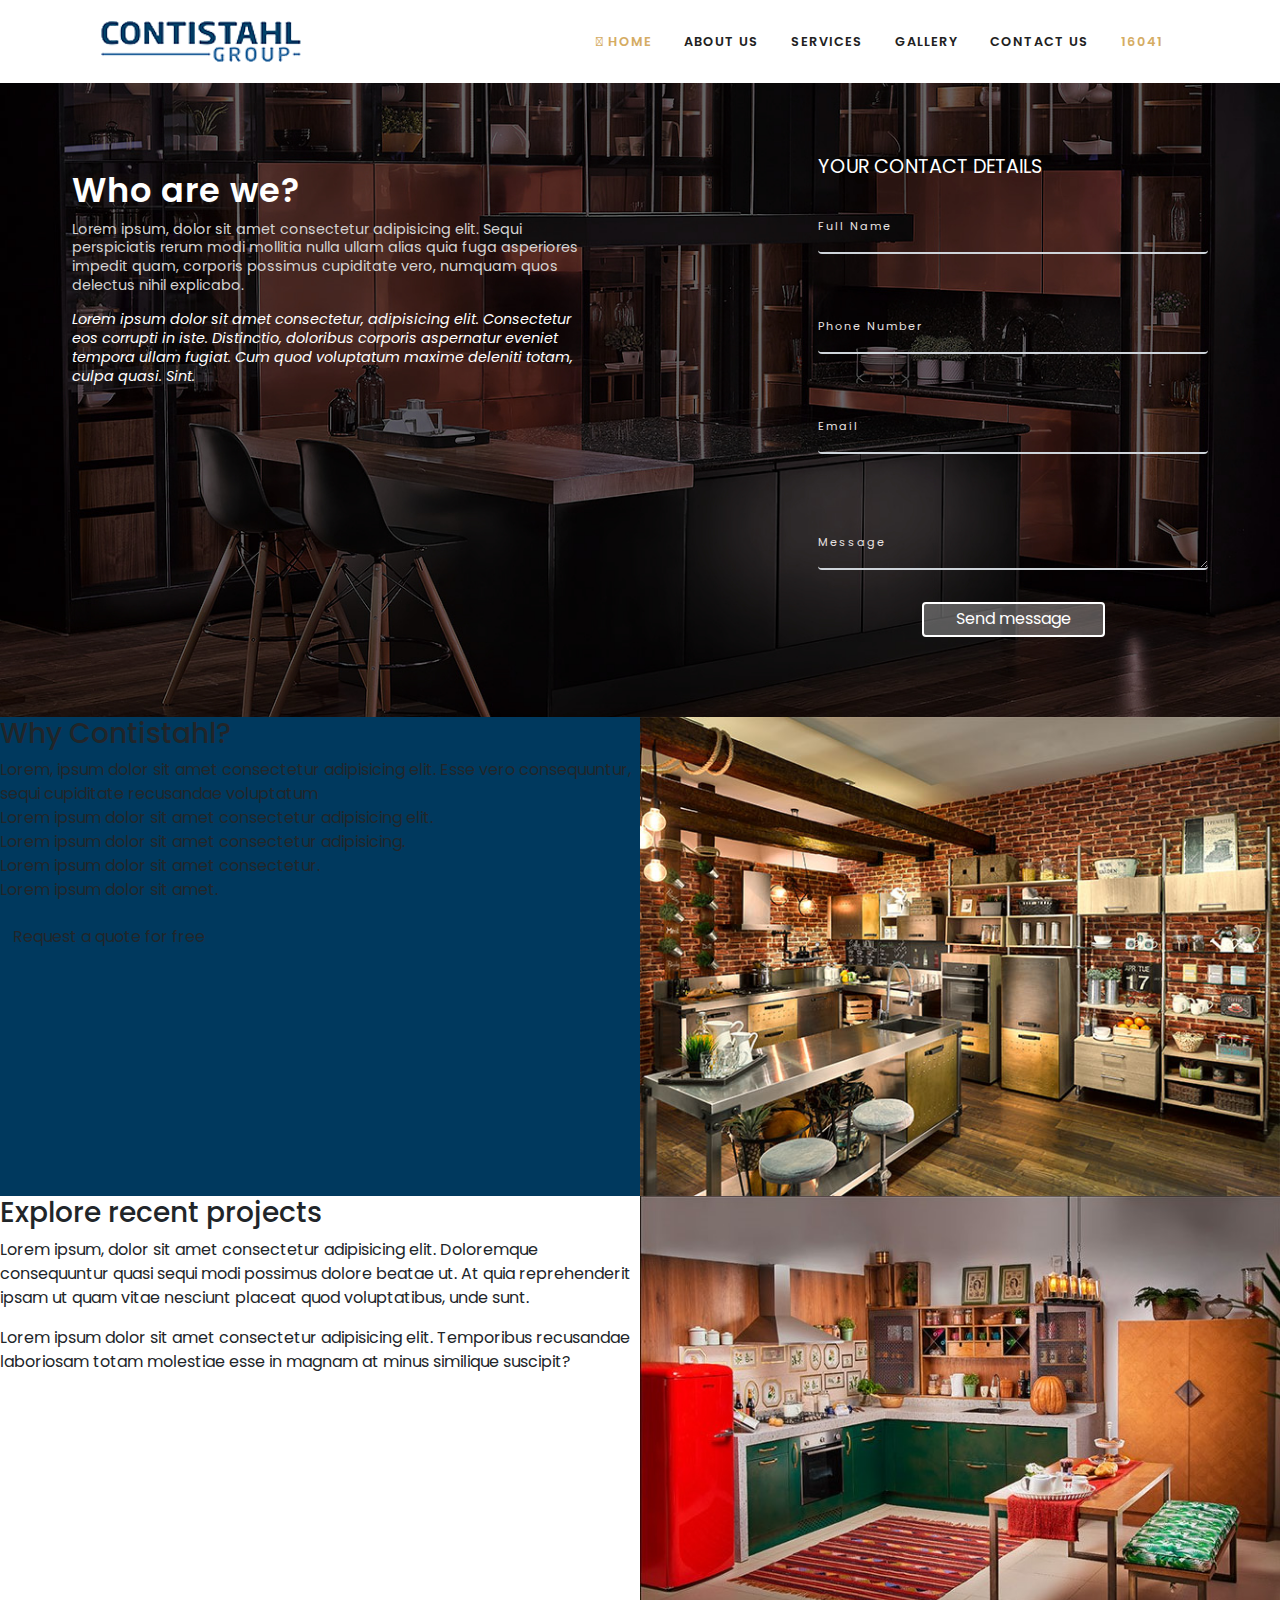
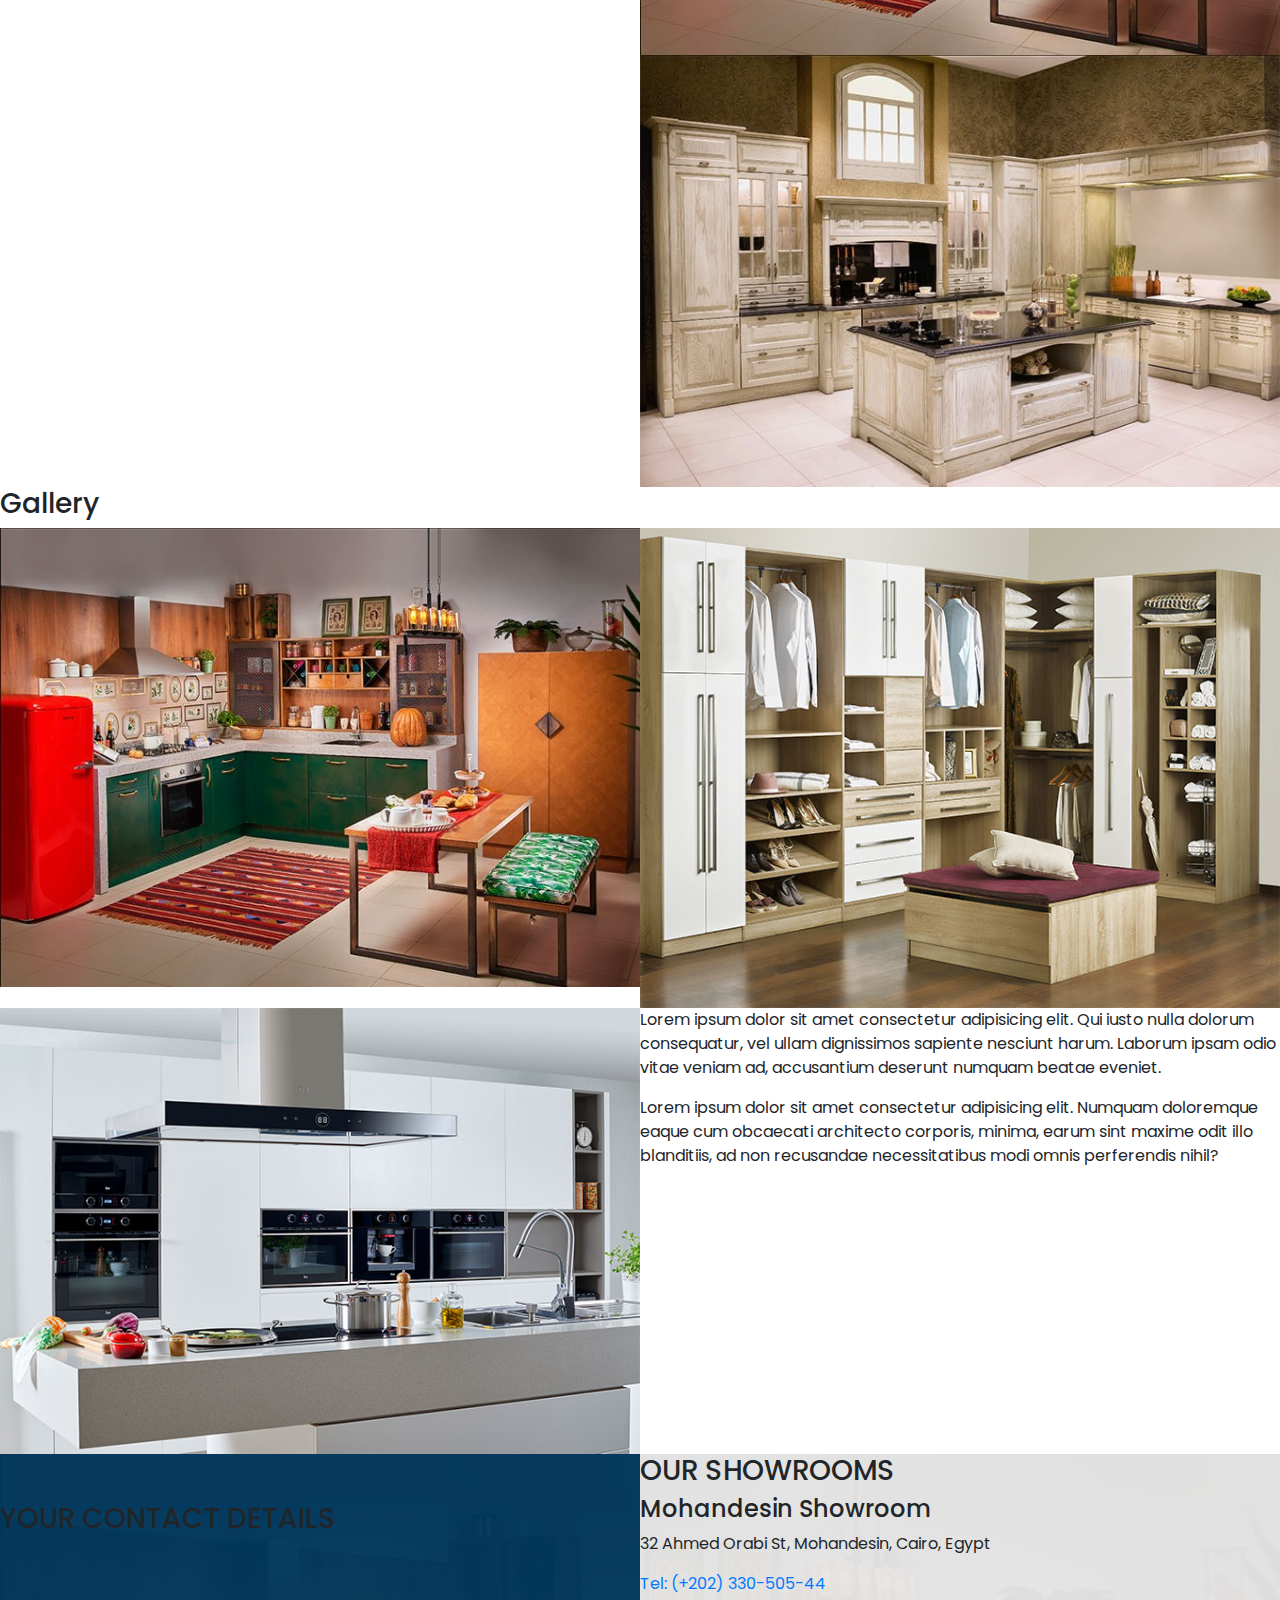
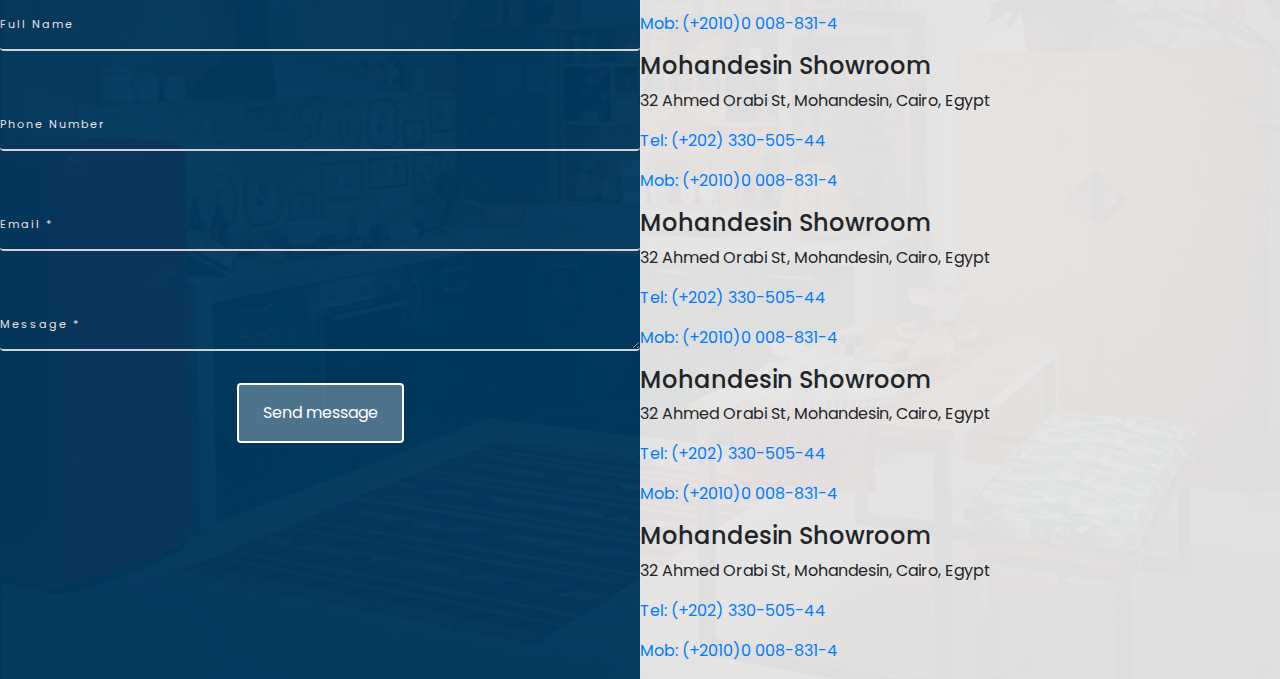
==== index.html @ 67cb8978 "style header" ====
<!DOCTYPE html>
<html lang="en">
<head>
    <meta charset="UTF-8">
    <meta name="viewport" content="width=device-width, initial-scale=1.0">
    <title>ContistahL</title>
    <link rel="stylesheet" href="css/bootstrap.min.css">
    <link rel="preconnect" href="https://fonts.gstatic.com">
<link href="https://fonts.googleapis.com/css2?family=Poppins&display=swap" rel="stylesheet">
<link href="//maxcdn.bootstrapcdn.com/font-awesome/4.7.0/css/font-awesome.min.css" rel="stylesheet">
    <link rel="stylesheet" href="css/style.css">
</head>
<body>
    <!-- NAVBAR -->
    <div class="nav-sec">
        <div class="container">
    <nav class="navbar navbar-expand-lg navbar-light">
        <a class="navbar-brand" href="#"><img class="img-fluid" src="imgs/logo.png" alt=""></a>
        <button class="navbar-toggler" type="button" data-toggle="collapse" data-target="#navbarNav" aria-controls="navbarNav" aria-expanded="false" aria-label="Toggle navigation">
          <span class="navbar-toggler-icon"></span>
        </button>
        <div class="collapse navbar-collapse" id="navbarNav">
          <ul class="navbar-nav ml-auto">
            <li class="nav-item">
              <a class="nav-link home" href="#">HOME</a>
            </li>
            <li class="nav-item">
              <a class="nav-link" href="">ABOUT US</a>
            </li>
            <li class="nav-item">
              <a class="nav-link" href="">SERVICES</a>
            </li>
            <li class="nav-item">
              <a class="nav-link" href="">GALLERY</a>
            </li>
            <li class="nav-item">
                <a class="nav-link" href="">CONTACT US</a>
              </li>            
            <li class="nav-item">
                <a class="nav-link tel"   href="tel:16041">16041</a>
          </ul>
        </div>
      </nav>
      </div>
      </div>
      <!-- header -->
      <section class="header-sec">
        <div class="row no-gutters p-lg-4">
          <div class="col-lg-6 p-5">
            <div class="header-content pt-lg-3">
              <h1>Who are we?</h1>
              <p class="light">
                Lorem ipsum, dolor sit amet consectetur adipisicing elit. Sequi perspiciatis rerum modi mollitia nulla
                ullam alias quia fuga asperiores impedit quam, corporis possimus cupiditate vero, numquam quos delectus
                nihil explicabo.
        
              </p>
              <p class="dark">
                Lorem ipsum dolor sit amet consectetur, adipisicing elit. Consectetur eos corrupti in iste. Distinctio,
                doloribus corporis aspernatur eveniet tempora ullam fugiat. Cum quod voluptatum maxime deleniti totam,
                culpa quasi. Sint.
              </p>
            </div>
          </div>
          <div class="col-lg-6 p-5">
            <form id="contact-form" method="post" action="*.php" role="form" class="pb-lg-2 w-75 ml-auto">
               <div class="title mx-auto">
              <h3>YOUR CONTACT DETAILS</h3>
            </div>  
            <div class="controls">
                <div class="row no-gutters">
                  <div class="col-12">
                    <div class="form-group">
                      <label for="form_name" class="label">Full Name</label>
                      <input id="form_name" type="text" name="name" class="form-control" required="required"
                        data-error="name is required.">
                  
                      <div class="help-block with-errors"></div>
                    </div>
                  </div>
                  <div class="col-12">
                    <div class="form-group">
                      <label for="form_subject">Phone Number</label>
                      <input id="form_subject" type="tel" name="subject" class="form-control">
                      <div class="help-block with-errors"></div>
                    </div>
                  </div>
                  <div class="col-12">
                    <div class="form-group">
                      <label for="form_email">Email</label>
                      <input id="form_email" type="email" name="email" class="form-control" required="required"
                        data-error="Valid email is required.">
                      <div class="help-block with-errors"></div>
                    </div>
                  </div>
                </div>
              </div>
              <div class="clearfix"></div>
              <div class="row no-gutters">
                <div class="col-md-12">
                  <div class="form-group mt-5">
                    <label for="form_message">Message</label>
                    <textarea id="form_message" name="message" class="form-control text-area" row no-gutterss="4"
                      required="required" data-error="send a message."></textarea>
                    <div class="help-block with-errors"></div>
                  </div>
                </div>
                <div class="col-md-12 d-flex justify-content-center">
                  <input type="submit" class="btn btn-send" value="Send message">
                </div>
              </div>
            </form>
          </div>
        </div>
      </section>

      <!--whu-us-->
      <section class="why-us">
        <div class="row no-gutters">
          <div class="col-lg-6 why-col">
            <h3>Why Contistahl?</h3>
            <div class="why-ul">
              <ul>
                <li>Lorem, ipsum dolor sit amet consectetur adipisicing elit. Esse vero consequuntur, sequi cupiditate recusandae voluptatum </li>
                <li>Lorem ipsum dolor sit amet consectetur adipisicing elit.</li>
                <li>Lorem ipsum dolor sit amet consectetur adipisicing.</li>
                <li>Lorem ipsum dolor sit amet consectetur.</li>
                <li>Lorem ipsum dolor sit amet.</li>
              </ul>
            </div>
            <div class="cta-btn">
                <button type="button" class="btn">Request a quote for free</button>
            </div>
          </div>
          <div class="col-lg-6">
            <img class="img-fluid" src="imgs/kitchen.jpg" alt="">
          </div>
        </div>
      </section>

      <!-- Explore -->
      <section class="explore">
        <div class="row no-gutters">
          <div class="col-lg-6">
            <h3>Explore recent projects</h3>
            <div class="exp-content">
              <p class="ex-light">
                Lorem ipsum, dolor sit amet consectetur adipisicing elit. Doloremque consequuntur quasi sequi modi possimus dolore beatae ut. At quia reprehenderit ipsam ut quam vitae nesciunt placeat quod voluptatibus, unde sunt.
              </p>
              <p class="ex-dark">
                Lorem ipsum dolor sit amet consectetur adipisicing elit. Temporibus recusandae laboriosam totam molestiae esse in magnam at minus similique suscipit?
              </p>
            </div>
          </div>
          <div class="col-lg-6">
            <div class="row no-gutters">
              <div class="col-12">
                <img class="img-fluid" src="imgs/Untitled-22.jpg" alt="">
              </div>
              <div class="col-lg-12">
                <img class="img-fluid" src="imgs/classic-kitchen.jpg" alt="" srcset="">
              </div>
            </div>           
          </div>

        </div>
      </section>

      <!-- gallery -->
      <section class="gellery">
        <div class="gal-title">
          <h3>Gallery</h3>
        </div>
        <div class="row no-gutters">
          <div class="col-lg-6 ">
            <img class="img-fluid" src="imgs/Untitled-22.jpg" alt="">
            </div>
            <div class="col-lg-6">
              <img class="img-fluid" src="imgs/Untitled-20.jpg" alt="">
              </div>
              <div class="col-lg-6">
                <img class="img-fluid" src="imgs/gallary.jpg" alt="">
                </div>
                <div class="col-lg-6">
                  <div class="gallery-content">
                    <p class="gal-light">
                      Lorem ipsum dolor sit amet consectetur adipisicing elit. Qui iusto nulla dolorum consequatur, vel ullam dignissimos sapiente nesciunt harum. Laborum ipsam odio vitae veniam ad, accusantium deserunt numquam beatae eveniet.
                    </p>
                    <p class="gal-dark">
                      Lorem ipsum dolor sit amet consectetur adipisicing elit. Numquam doloremque eaque cum obcaecati architecto corporis, minima, earum sint maxime odit illo blanditiis, ad non recusandae necessitatibus modi omnis perferendis nihil?
                    </p>
                  </div>
                  </div>

        </div>

      </section>

      <!-- footer -->
      <section class="footer">
        <div class="row no-gutters">
          <div class="col-lg-6 form-col">
            <div class="title mx-auto my-5">
              <h3>YOUR CONTACT DETAILS</h3>
            </div>
            <form id="contact-form" method="post" action="*.php" role="form" class="pb-lg-2">
              <div class="controls">
                <div class="row no-gutters">
                  <div class="col-lg-12">
                    <div class="form-group">
                      <label for="form_name" class="label">Full Name</label>
                      <input id="form_name" type="text" name="name" class="form-control" required="required"
                        data-error="name is required.">
                      <div class="help-block with-errors"></div>
                    </div>
                  </div>
                  <div class="col-lg-12">
                    <div class="form-group">
                      <label for="form_subject">Phone Number</label>
                      <input id="form_subject" type="text" name="subject" class="form-control">
                      <div class="help-block with-errors"></div>
                    </div>
                  </div>
                  <div class="col-lg-12">
                    <div class="form-group">
                      <label for="form_email">Email *</label>
                      <input id="form_email" type="email" name="email" class="form-control" required="required"
                        data-error="Valid email is required.">
                      <div class="help-block with-errors"></div>
                    </div>
                  </div>
                </div>
              </div>
              <div class="clearfix"></div>
              <div class="row no-gutters">
                <div class="col-md-12">
                  <div class="form-group">
                    <label for="form_message">Message *</label>
                    <textarea id="form_message" name="message" class="form-control text-area" row no-gutterss="4"
                      required="required" data-error="send a message."></textarea>
                    <div class="help-block with-errors"></div>
                  </div>
                </div>
                <div class="col-md-12 d-flex justify-content-center">
                  <input type="submit" class="btn btn-send py-3 px-4" value="Send message">
                </div>
              </div>
            </form>

          </div>
          <div class="col-lg-6 rooms-col">
            <div class="rooms-title">
              <h3>OUR SHOWROOMS</h3>
            </div>
          <div class="showrooms">
          <div class="row no-gutters">
            <div class="col-lg-12 room-details">
              <h4>Mohandesin Showroom</h4>
              <p class="adrress">
                32 Ahmed Orabi St, Mohandesin, Cairo, Egypt
              </p>
              <p><a href="tel:+20233050544">Tel: (+202) 330-505-44</a></p>
              <p><a href="tel:++201000088314">Mob: (+2010)0 008-831-4</a></p>
            </div>
            <div class="col-lg-12 room-details">
              <h4>Mohandesin Showroom</h4>
              <p class="adrress">
                32 Ahmed Orabi St, Mohandesin, Cairo, Egypt
              </p>
              <p><a href="tel:+20233050544">Tel: (+202) 330-505-44</a></p>
              <p><a href="tel:++201000088314">Mob: (+2010)0 008-831-4</a></p>
            </div>
            <div class="col-lg-12 room-details">
              <h4>Mohandesin Showroom</h4>
              <p class="adrress">
                32 Ahmed Orabi St, Mohandesin, Cairo, Egypt
              </p>
              <p><a href="tel:+20233050544">Tel: (+202) 330-505-44</a></p>
              <p><a href="tel:++201000088314">Mob: (+2010)0 008-831-4</a></p>
            </div>
            <div class="col-lg-12 room-details">
              <h4>Mohandesin Showroom</h4>
              <p class="adrress">
                32 Ahmed Orabi St, Mohandesin, Cairo, Egypt
              </p>
              <p><a href="tel:+20233050544">Tel: (+202) 330-505-44</a></p>
              <p><a href="tel:++201000088314">Mob: (+2010)0 008-831-4</a></p>
            </div>
            <div class="col-lg-12 room-details">
              <h4>Mohandesin Showroom</h4>
              <p class="adrress">
                32 Ahmed Orabi St, Mohandesin, Cairo, Egypt
              </p>
              <p><a href="tel:+20233050544">Tel: (+202) 330-505-44</a></p>
              <p><a href="tel:++201000088314">Mob: (+2010)0 008-831-4</a></p>
            </div>
          </div>
        </div>
        </div>
      </section>




    <script src="js/jquery-3.5.1.slim.min.js"></script>
    <script src="js/popper.min.js"></script>
    <script src="js/bootstrap.min.js"></script>
    <script src="js/script.js"></script>
</body>
</html>
---- css/style.css ----
*{
    margin: 0;
    padding: 0;
    font-size: 16px;
    font-family: 'Poppins', sans-serif;

}
/* -----------------------------navbar----------------------- */
.nav-item {
    padding: 1rem 0.5rem;
}
.nav-link{

font-weight: 600;
font-style: normal;
color:rgba(33, 33, 33, 1) !important;
font-size:0.8rem;
letter-spacing:1px;
}
.home , .tel {
    color:#d5ac63 !important;
}
.home::before {
    content:"\f08a";
    margin-right: 5px;
}



/* -----------------------------HEADER----------------------- */
.header-sec {
    color: #fff;
    background-image: url(../imgs/tables-bg2.jpg);
    background-position: center;
    background-size:cover;
    background-repeat: no-repeat;
}
.header-content h1{
    font-size:2.1rem;
    font-weight: 600;
    letter-spacing: 1px;
}
.header-content .light{
    font-size:0.9rem;
    font-weight:400;
    line-height:1.3;
    color: #d4d4d3;

}
.header-content .dark{
    font-size:0.9rem;
    font-weight:400;
    line-height:1.3;
    color: #ffffff;
    font-style: italic;
}
form h3 {
    font-size:1.2rem ;
    font-weight:400 ;
    letter-spacing:0px ;

}
form label {
    letter-spacing: 2px;
    font-size:0.7rem;
    color: #e7e1e1;
    position: absolute;
    bottom: 11px;
    transition: transform .2s ease-in-out;
}
.form-group {
    position: relative;
    margin: 32px 0
}

.form-group input,
.form-group textarea {
    width: 100%;
    height: 36px;
    border-width: 0 0 2px 0;
    font-size: 1.1rem;
    line-height: 26px;
    background-color:rgba(0, 0, 0, 0);
}
.form-group input:focus,
.form-group textarea:focus
 {
    background-color:rgba(0, 0, 0, 0);
}
.form-control:focus{
    border-color: #fff;
}

 .form-group input:focus {
    outline: 0;
    box-shadow: none
}

.form-group textarea {
    overflow: hidden
}

.form-group textarea:focus {
    outline: 0;
    box-shadow: none;
}

.translate {
    transform: translateY(-24px)
}

.btn-send {
    padding: 0.2rem 2rem;
    color: #fff;
    background-color: #ffffff4d;
    font-size: 1rem;
    transition: .5s all;
    border: 2px solid #fff;
}
.btn-send:hover {
    color:#fff;
}











/* -----------------------------whu-us----------------------- */
.why-col{
    background-color:#00395E;
}

/* -----------------------------explore----------------------- */


/* -----------------------------gallery------------------------- */


/* -----------------------------footer----------------------- */
.footer {
    background-image: url(../imgs/explore2.jpg);
    background-position: center;
    background-repeat: no-repeat;
    background-size: cover;
}
.form-col{
    background-color: #00385ef5;
}
.rooms-col {
    background-color:#e6e6e6f5 ;
}
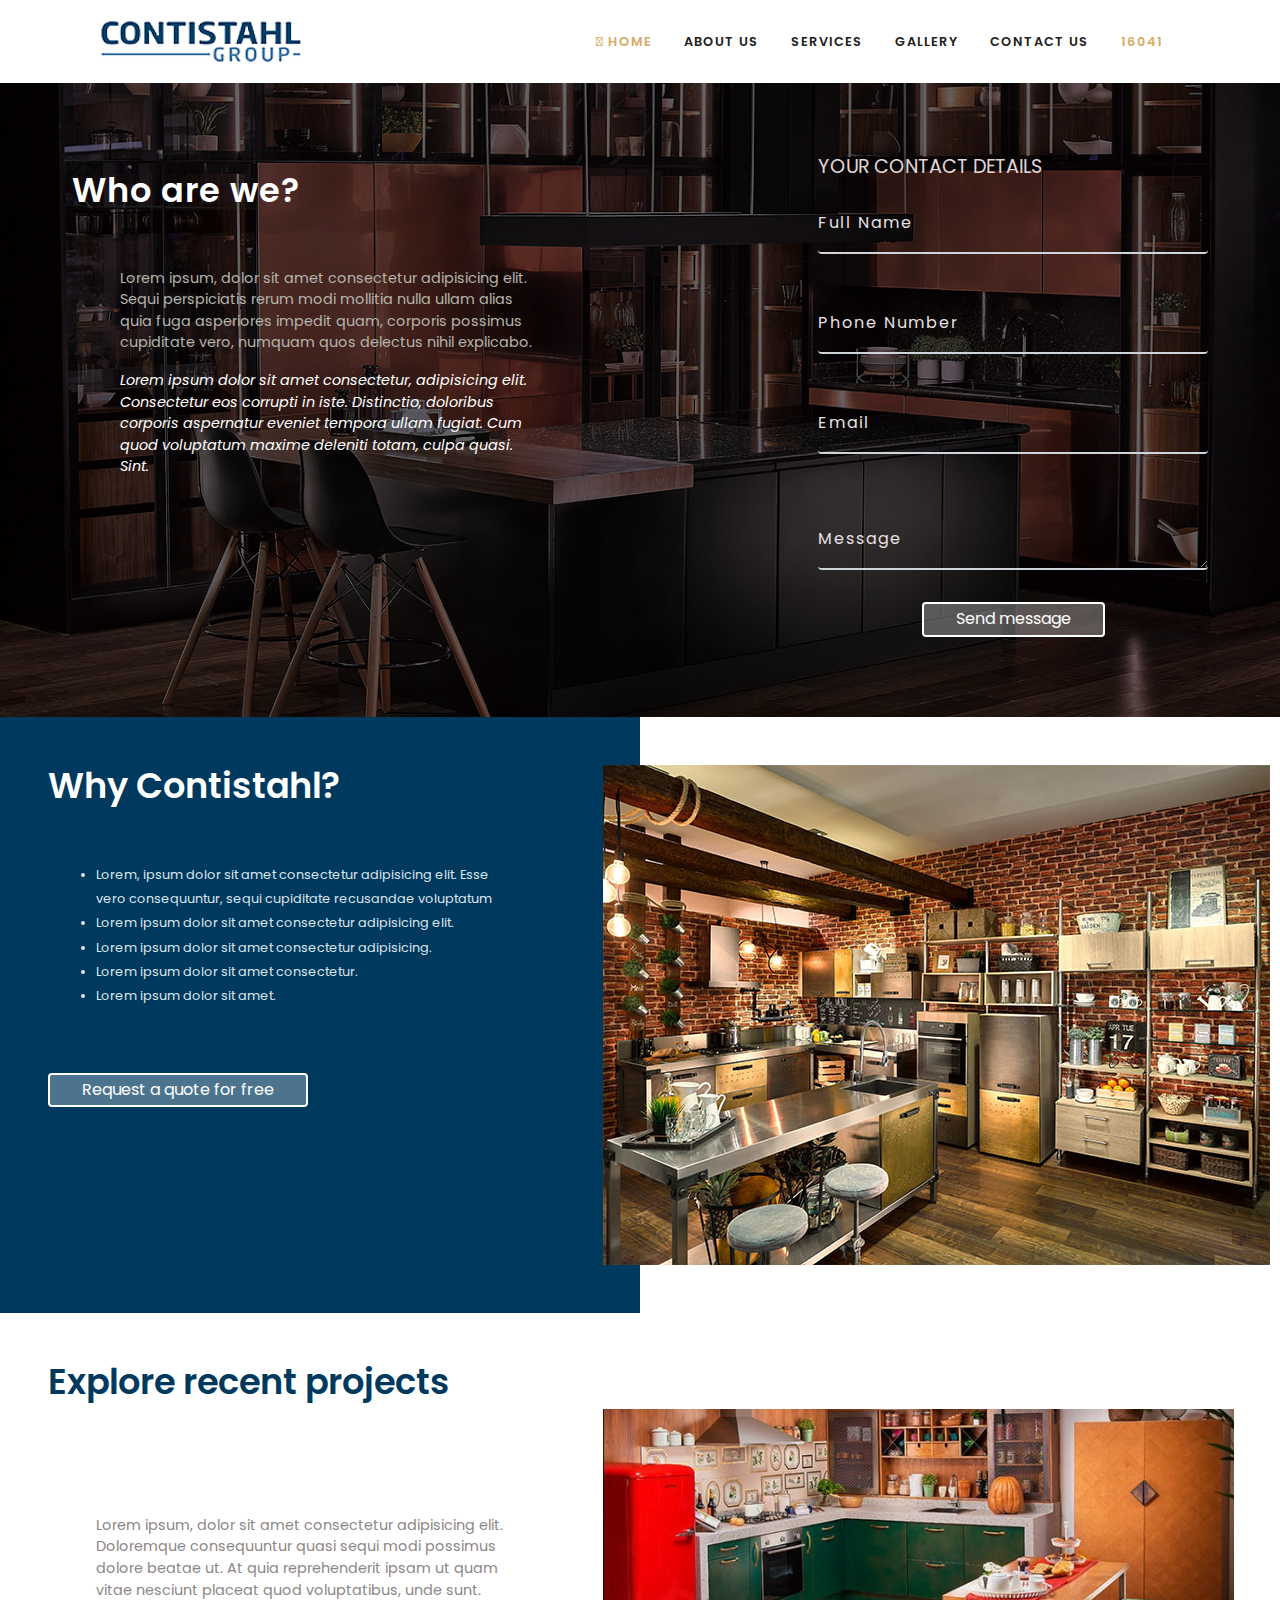
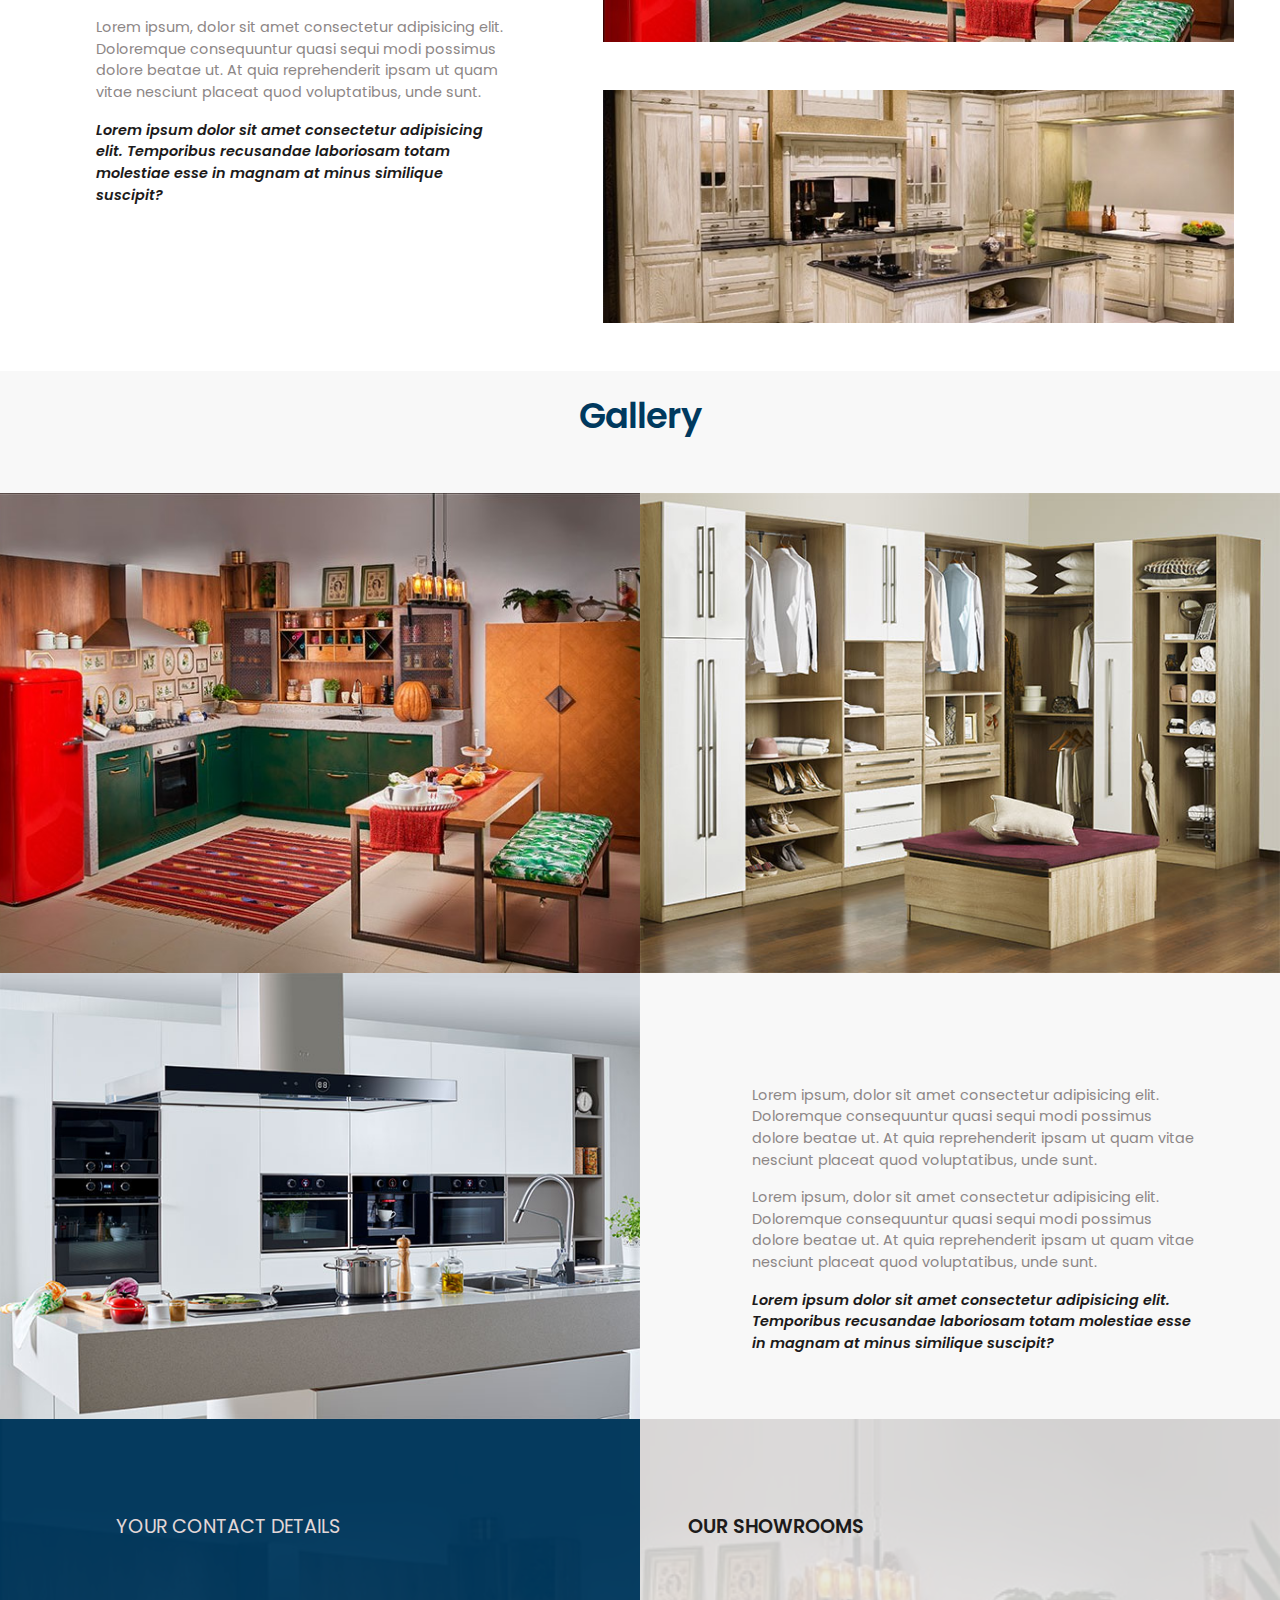
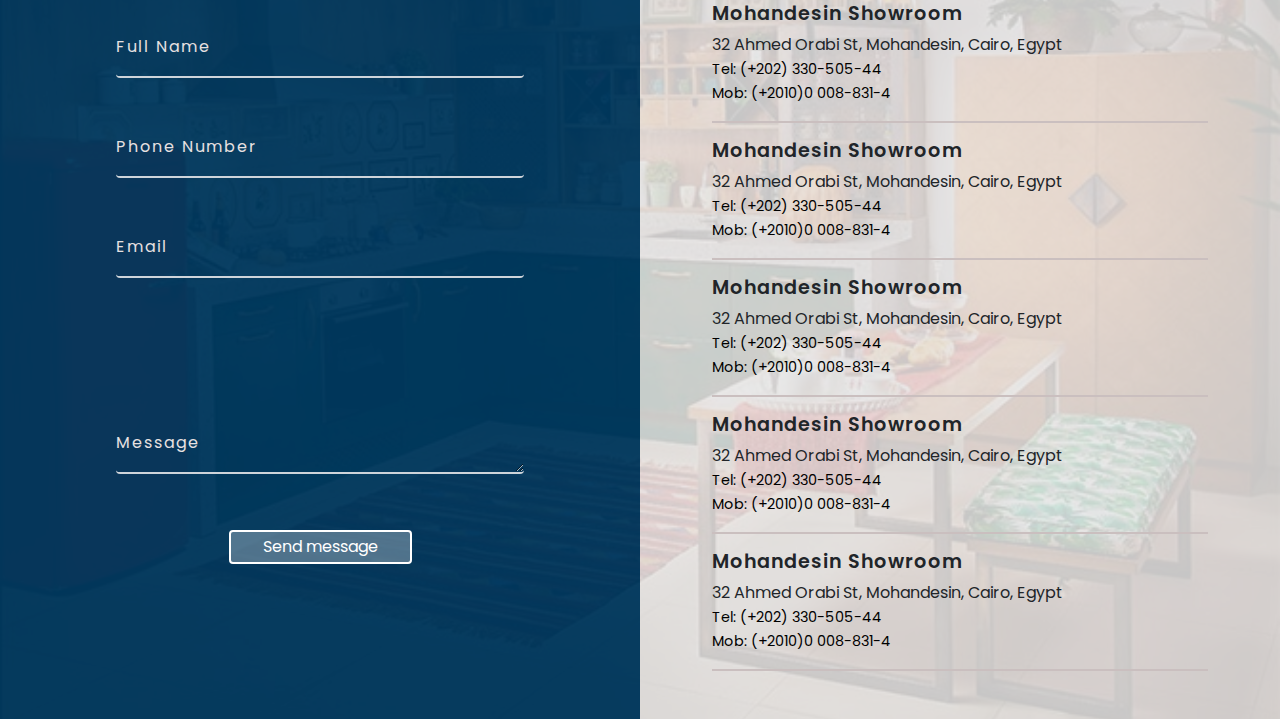
==== commit 6f522a37: "desktop version" ====
--- a/index.html
+++ b/index.html
@@ -49,8 +49,10 @@
           <div class="col-lg-6 p-5">
             <div class="header-content pt-lg-3">
               <h1>Who are we?</h1>
+              <div class="header-p p-5">
               <p class="light">
-                Lorem ipsum, dolor sit amet consectetur adipisicing elit. Sequi perspiciatis rerum modi mollitia nulla
+                Lorem ipsum,
+                dolor sit amet consectetur adipisicing elit. Sequi perspiciatis rerum modi mollitia nulla
                 ullam alias quia fuga asperiores impedit quam, corporis possimus cupiditate vero, numquam quos delectus
                 nihil explicabo.
         
@@ -60,6 +62,7 @@
                 doloribus corporis aspernatur eveniet tempora ullam fugiat. Cum quod voluptatum maxime deleniti totam,
                 culpa quasi. Sint.
               </p>
+            </div>
             </div>
           </div>
           <div class="col-lg-6 p-5">
@@ -117,7 +120,7 @@
       <!--whu-us-->
       <section class="why-us">
         <div class="row no-gutters">
-          <div class="col-lg-6 why-col">
+          <div class="col-lg-6 why-col p-5">
             <h3>Why Contistahl?</h3>
             <div class="why-ul">
               <ul>
@@ -129,11 +132,11 @@
               </ul>
             </div>
             <div class="cta-btn">
-                <button type="button" class="btn">Request a quote for free</button>
-            </div>
-          </div>
-          <div class="col-lg-6">
-            <img class="img-fluid" src="imgs/kitchen.jpg" alt="">
+                <button type="button" class="btn btn-send">Request a quote for free</button>
+            </div>
+          </div>
+          <div class="col-lg-6 p-5">
+            <img class="img-fluid why-img" src="imgs/kitchen.jpg" alt="">
           </div>
         </div>
       </section>
@@ -141,25 +144,28 @@
       <!-- Explore -->
       <section class="explore">
         <div class="row no-gutters">
-          <div class="col-lg-6">
+          <div class="col-lg-6 p-5">
             <h3>Explore recent projects</h3>
-            <div class="exp-content">
-              <p class="ex-light">
+            <div class="exp-content mt-5">
+              <p class="light mt-3">
                 Lorem ipsum, dolor sit amet consectetur adipisicing elit. Doloremque consequuntur quasi sequi modi possimus dolore beatae ut. At quia reprehenderit ipsam ut quam vitae nesciunt placeat quod voluptatibus, unde sunt.
               </p>
-              <p class="ex-dark">
+              <p class="light mt-1">
+                Lorem ipsum, dolor sit amet consectetur adipisicing elit. Doloremque consequuntur quasi sequi modi possimus dolore beatae ut. At quia reprehenderit ipsam ut quam vitae nesciunt placeat quod voluptatibus, unde sunt.
+              </p>
+              <p class="dark">
                 Lorem ipsum dolor sit amet consectetur adipisicing elit. Temporibus recusandae laboriosam totam molestiae esse in magnam at minus similique suscipit?
               </p>
             </div>
           </div>
-          <div class="col-lg-6">
+          <div class="col-lg-6 p-5">
             <div class="row no-gutters">
-              <div class="col-12">
-                <img class="img-fluid" src="imgs/Untitled-22.jpg" alt="">
+        <div class="col-12">
+                <img class="img-fluid exp-img" src="imgs/Untitled-22.jpg" alt="">
               </div>
               <div class="col-lg-12">
-                <img class="img-fluid" src="imgs/classic-kitchen.jpg" alt="" srcset="">
-              </div>
+                <img class="img-fluid exp-img" src="imgs/classic-kitchen.jpg" alt="" srcset="">
+              </div> 
             </div>           
           </div>
 
@@ -167,11 +173,11 @@
       </section>
 
       <!-- gallery -->
-      <section class="gellery">
-        <div class="gal-title">
+      <section class="gallery">
+        <div class="gal-title text-center py-4">
           <h3>Gallery</h3>
         </div>
-        <div class="row no-gutters">
+        <div class="row no-gutters mt-lg-4">
           <div class="col-lg-6 ">
             <img class="img-fluid" src="imgs/Untitled-22.jpg" alt="">
             </div>
@@ -182,14 +188,18 @@
                 <img class="img-fluid" src="imgs/gallary.jpg" alt="">
                 </div>
                 <div class="col-lg-6">
-                  <div class="gallery-content">
-                    <p class="gal-light">
-                      Lorem ipsum dolor sit amet consectetur adipisicing elit. Qui iusto nulla dolorum consequatur, vel ullam dignissimos sapiente nesciunt harum. Laborum ipsam odio vitae veniam ad, accusantium deserunt numquam beatae eveniet.
+                  <div class="gal-content mt-5">
+                    <p class="light mt-3">
+                      Lorem ipsum, dolor sit amet consectetur adipisicing elit. Doloremque consequuntur quasi sequi modi possimus dolore beatae ut. At quia reprehenderit ipsam ut quam vitae nesciunt placeat quod voluptatibus, unde sunt.
                     </p>
-                    <p class="gal-dark">
-                      Lorem ipsum dolor sit amet consectetur adipisicing elit. Numquam doloremque eaque cum obcaecati architecto corporis, minima, earum sint maxime odit illo blanditiis, ad non recusandae necessitatibus modi omnis perferendis nihil?
+                    <p class="light mt-1">
+                      Lorem ipsum, dolor sit amet consectetur adipisicing elit. Doloremque consequuntur quasi sequi modi possimus dolore beatae ut. At quia reprehenderit ipsam ut quam vitae nesciunt placeat quod voluptatibus, unde sunt.
                     </p>
-                  </div>
+                    <p class="dark">
+                      Lorem ipsum dolor sit amet consectetur adipisicing elit. Temporibus recusandae laboriosam totam molestiae esse in magnam at minus similique suscipit?
+                    </p>
+                  </div>
+                 
                   </div>
 
         </div>
@@ -199,13 +209,13 @@
       <!-- footer -->
       <section class="footer">
         <div class="row no-gutters">
-          <div class="col-lg-6 form-col">
-            <div class="title mx-auto my-5">
-              <h3>YOUR CONTACT DETAILS</h3>
-            </div>
-            <form id="contact-form" method="post" action="*.php" role="form" class="pb-lg-2">
+          <div class="col-lg-6 form-col p-lg-5">
+            <form id="contact-form" method="post" action="*.php" role="form" class="w-75 m-auto">
+              <div class="title mx-auto my-5">
+                <h3>YOUR CONTACT DETAILS</h3>
+              </div>
               <div class="controls">
-                <div class="row no-gutters">
+                <div class="row no-gutters pt-4">
                   <div class="col-lg-12">
                     <div class="form-group">
                       <label for="form_name" class="label">Full Name</label>
@@ -223,7 +233,7 @@
                   </div>
                   <div class="col-lg-12">
                     <div class="form-group">
-                      <label for="form_email">Email *</label>
+                      <label for="form_email">Email</label>
                       <input id="form_email" type="email" name="email" class="form-control" required="required"
                         data-error="Valid email is required.">
                       <div class="help-block with-errors"></div>
@@ -232,71 +242,72 @@
                 </div>
               </div>
               <div class="clearfix"></div>
-              <div class="row no-gutters">
+              <div class="row no-gutters mt-5 pt-5">
                 <div class="col-md-12">
                   <div class="form-group">
-                    <label for="form_message">Message *</label>
+                    <label for="form_message">Message</label>
                     <textarea id="form_message" name="message" class="form-control text-area" row no-gutterss="4"
                       required="required" data-error="send a message."></textarea>
                     <div class="help-block with-errors"></div>
                   </div>
                 </div>
-                <div class="col-md-12 d-flex justify-content-center">
-                  <input type="submit" class="btn btn-send py-3 px-4" value="Send message">
+                <div class="col-md-12 d-flex justify-content-center mt-4">
+                  <input type="submit" class="btn btn-send" value="Send message">
                 </div>
               </div>
             </form>
 
           </div>
-          <div class="col-lg-6 rooms-col">
+          <div class="col-lg-6 rooms-col p-lg-5">
             <div class="rooms-title">
-              <h3>OUR SHOWROOMS</h3>
-            </div>
-          <div class="showrooms">
-          <div class="row no-gutters">
-            <div class="col-lg-12 room-details">
-              <h4>Mohandesin Showroom</h4>
-              <p class="adrress">
-                32 Ahmed Orabi St, Mohandesin, Cairo, Egypt
-              </p>
-              <p><a href="tel:+20233050544">Tel: (+202) 330-505-44</a></p>
-              <p><a href="tel:++201000088314">Mob: (+2010)0 008-831-4</a></p>
-            </div>
-            <div class="col-lg-12 room-details">
-              <h4>Mohandesin Showroom</h4>
-              <p class="adrress">
-                32 Ahmed Orabi St, Mohandesin, Cairo, Egypt
-              </p>
-              <p><a href="tel:+20233050544">Tel: (+202) 330-505-44</a></p>
-              <p><a href="tel:++201000088314">Mob: (+2010)0 008-831-4</a></p>
-            </div>
-            <div class="col-lg-12 room-details">
-              <h4>Mohandesin Showroom</h4>
-              <p class="adrress">
-                32 Ahmed Orabi St, Mohandesin, Cairo, Egypt
-              </p>
-              <p><a href="tel:+20233050544">Tel: (+202) 330-505-44</a></p>
-              <p><a href="tel:++201000088314">Mob: (+2010)0 008-831-4</a></p>
-            </div>
-            <div class="col-lg-12 room-details">
-              <h4>Mohandesin Showroom</h4>
-              <p class="adrress">
-                32 Ahmed Orabi St, Mohandesin, Cairo, Egypt
-              </p>
-              <p><a href="tel:+20233050544">Tel: (+202) 330-505-44</a></p>
-              <p><a href="tel:++201000088314">Mob: (+2010)0 008-831-4</a></p>
-            </div>
-            <div class="col-lg-12 room-details">
-              <h4>Mohandesin Showroom</h4>
-              <p class="adrress">
-                32 Ahmed Orabi St, Mohandesin, Cairo, Egypt
-              </p>
-              <p><a href="tel:+20233050544">Tel: (+202) 330-505-44</a></p>
-              <p><a href="tel:++201000088314">Mob: (+2010)0 008-831-4</a></p>
-            </div>
-          </div>
-        </div>
-        </div>
+              <h3 class="my-5">OUR SHOWROOMS</h3>
+            </div>
+            <div class="showrooms px-4">
+              <div class="row no-gutters">
+                <div class="col-lg-12 room-details py-3">
+                  <h4>Mohandesin Showroom</h4>
+                  <p class="address">
+                    32 Ahmed Orabi St, Mohandesin, Cairo, Egypt
+                  </p>
+                  <p class="room-tel"><a href="tel:+20233050544">Tel: (+202) 330-505-44</a></p>
+                  <p class="room-mob"><a href="tel:++201000088314">Mob: (+2010)0 008-831-4</a></p>
+                </div>
+                <div class="col-lg-12 room-details py-3">
+                  <h4>Mohandesin Showroom</h4>
+                  <p class="address">
+                    32 Ahmed Orabi St, Mohandesin, Cairo, Egypt
+                  </p>
+                  <p class="room-tel"><a href="tel:+20233050544">Tel: (+202) 330-505-44</a></p>
+                  <p class="room-mob"><a href="tel:++201000088314">Mob: (+2010)0 008-831-4</a></p>
+                </div>
+                <div class="col-lg-12 room-details py-3">
+                  <h4>Mohandesin Showroom</h4>
+                  <p class="address">
+                    32 Ahmed Orabi St, Mohandesin, Cairo, Egypt
+                  </p>
+                  <p class="room-tel"><a href="tel:+20233050544">Tel: (+202) 330-505-44</a></p>
+                  <p class="room-mob"><a href="tel:++201000088314">Mob: (+2010)0 008-831-4</a></p>
+                </div>
+                <div class="col-lg-12 room-details py-3">
+                  <h4>Mohandesin Showroom</h4>
+                  <p class="address">
+                    32 Ahmed Orabi St, Mohandesin, Cairo, Egypt
+                  </p>
+                  <p class="room-tel"><a href="tel:+20233050544">Tel: (+202) 330-505-44</a></p>
+                  <p class="room-mob"><a href="tel:++201000088314">Mob: (+2010)0 008-831-4</a></p>
+                </div>
+                <div class="col-lg-12 room-details py-3">
+                  <h4>Mohandesin Showroom</h4>
+                  <p class="address">
+                    32 Ahmed Orabi St, Mohandesin, Cairo, Egypt
+                  </p>
+                  <p class="room-tel"><a href="tel:+20233050544">Tel: (+202) 330-505-44</a></p>
+                  <p class="room-mob"><a href="tel:++201000088314">Mob: (+2010)0 008-831-4</a></p>
+                </div>
+                
+              </div>
+            </div>
+          </div>
       </section>
 
 
--- a/css/style.css
+++ b/css/style.css
@@ -40,17 +40,17 @@
     font-weight: 600;
     letter-spacing: 1px;
 }
-.header-content .light{
+.header-content .light , .explore .light , .gallery .light{
     font-size:0.9rem;
     font-weight:400;
-    line-height:1.3;
-    color: #d4d4d3;
-
-}
-.header-content .dark{
+    line-height:1.5;
+    color: #b5b5ac ;
+
+}
+.header-content .dark , .explore .dark , .gallery .dark{
     font-size:0.9rem;
     font-weight:400;
-    line-height:1.3;
+    line-height:1.5;
     color: #ffffff;
     font-style: italic;
 }
@@ -58,11 +58,12 @@
     font-size:1.2rem ;
     font-weight:400 ;
     letter-spacing:0px ;
+    color: #e2d7d7;
 
 }
 form label {
     letter-spacing: 2px;
-    font-size:0.7rem;
+    font-size:1rem;
     color: #e7e1e1;
     position: absolute;
     bottom: 11px;
@@ -121,26 +122,59 @@
     color:#fff;
 }
 
-
-
-
-
-
-
-
-
-
-
 /* -----------------------------whu-us----------------------- */
 .why-col{
     background-color:#00395E;
+    color: #fff;
+}
+.why-col h3,.explore h3 , .gallery h3{
+    font-size: 2.2rem;
+    font-weight: 600;
+}
+.why-col .why-ul , .explore .exp-content{
+    padding: 3rem 5rem 3rem 3rem;
+}
+.why-ul li {
+    font-size: 0.8rem;
+    color: #dae5ec;
+    line-height: 1.9;
+}
+.why-img {
+    margin-left: -85px;
+    max-width: 125% !important;
+
 }
 
 /* -----------------------------explore----------------------- */
-
-
-/* -----------------------------gallery------------------------- */
-
+.explore h3 , .gallery h3{
+    color: #00395E;
+}
+.explore .light , .gal-content .light {
+    color: rgb(140 134 134);
+}
+.explore .dark , .gal-content .dark {
+    color: #1d1b1b;
+    font-weight: 600;
+}
+.exp-img {
+    margin-top: 3rem;
+    margin-left: -85px;
+    max-width: 125% !important;
+    object-fit: cover;
+    width:116%;
+    height: 233px;
+}
+/* ----------------------------gallery------------------------- */
+.gallery {
+    background-color: #F8F8F8;
+}
+.gallery img {
+    object-fit: cover;
+    height: 100%;
+}
+.gal-content {
+    padding: 3rem 5rem 3rem 7rem;
+}
 
 /* -----------------------------footer----------------------- */
 .footer {
@@ -153,5 +187,28 @@
     background-color: #00385ef5;
 }
 .rooms-col {
-    background-color:#e6e6e6f5 ;
-}+    background-color:#e6e6e6dc ;
+}
+.rooms-title h3 {
+    font-size: 1.2rem;
+    font-weight: 600;
+    color: #1d1b1b;
+}
+.room-details {
+   border-bottom: 2px solid #cabfbf ;
+}
+.room-details h4 {
+    font-size: 1.2rem;
+    font-weight: 600;
+    letter-spacing:1px ;
+}
+
+.room-details p{
+    padding: 0rem !important;
+    margin: 0rem !important;
+}
+.room-details a {
+    color: #000;
+    font-size: 0.9rem;
+    padding: 0rem;
+}
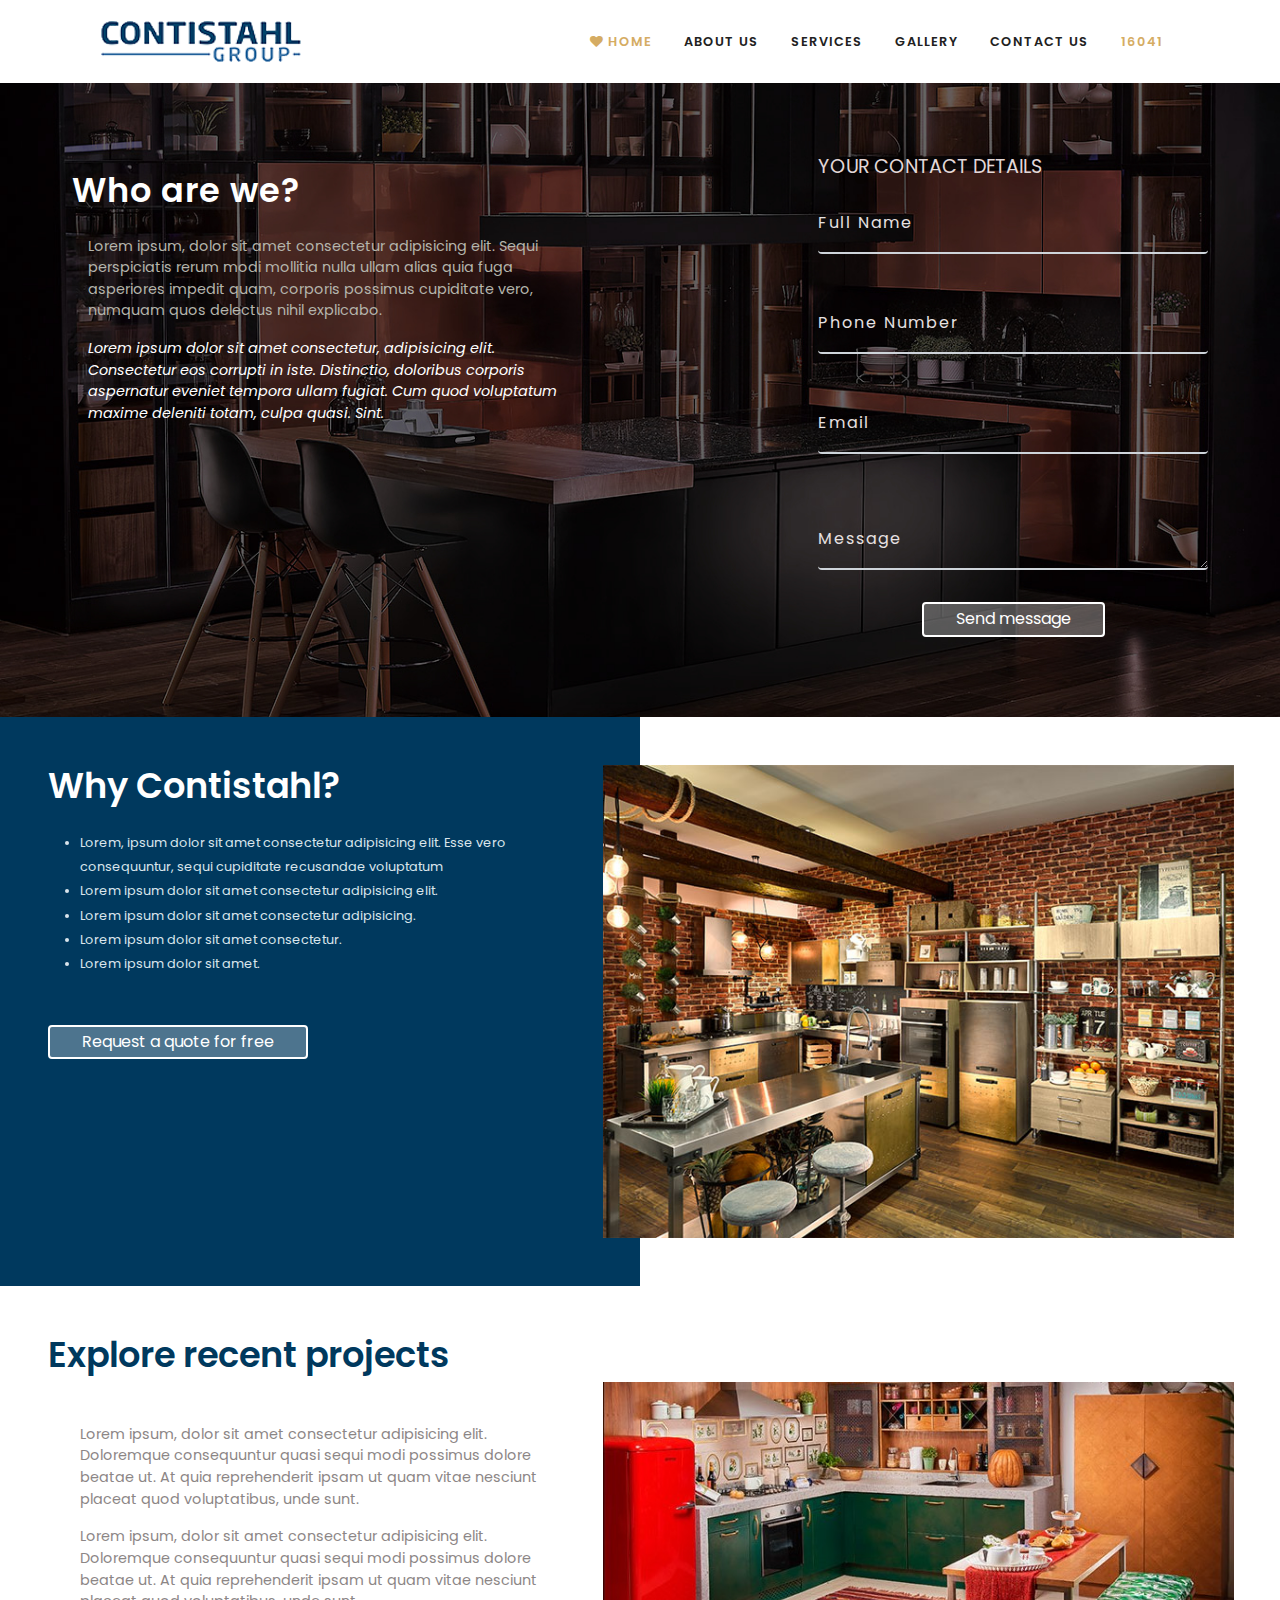
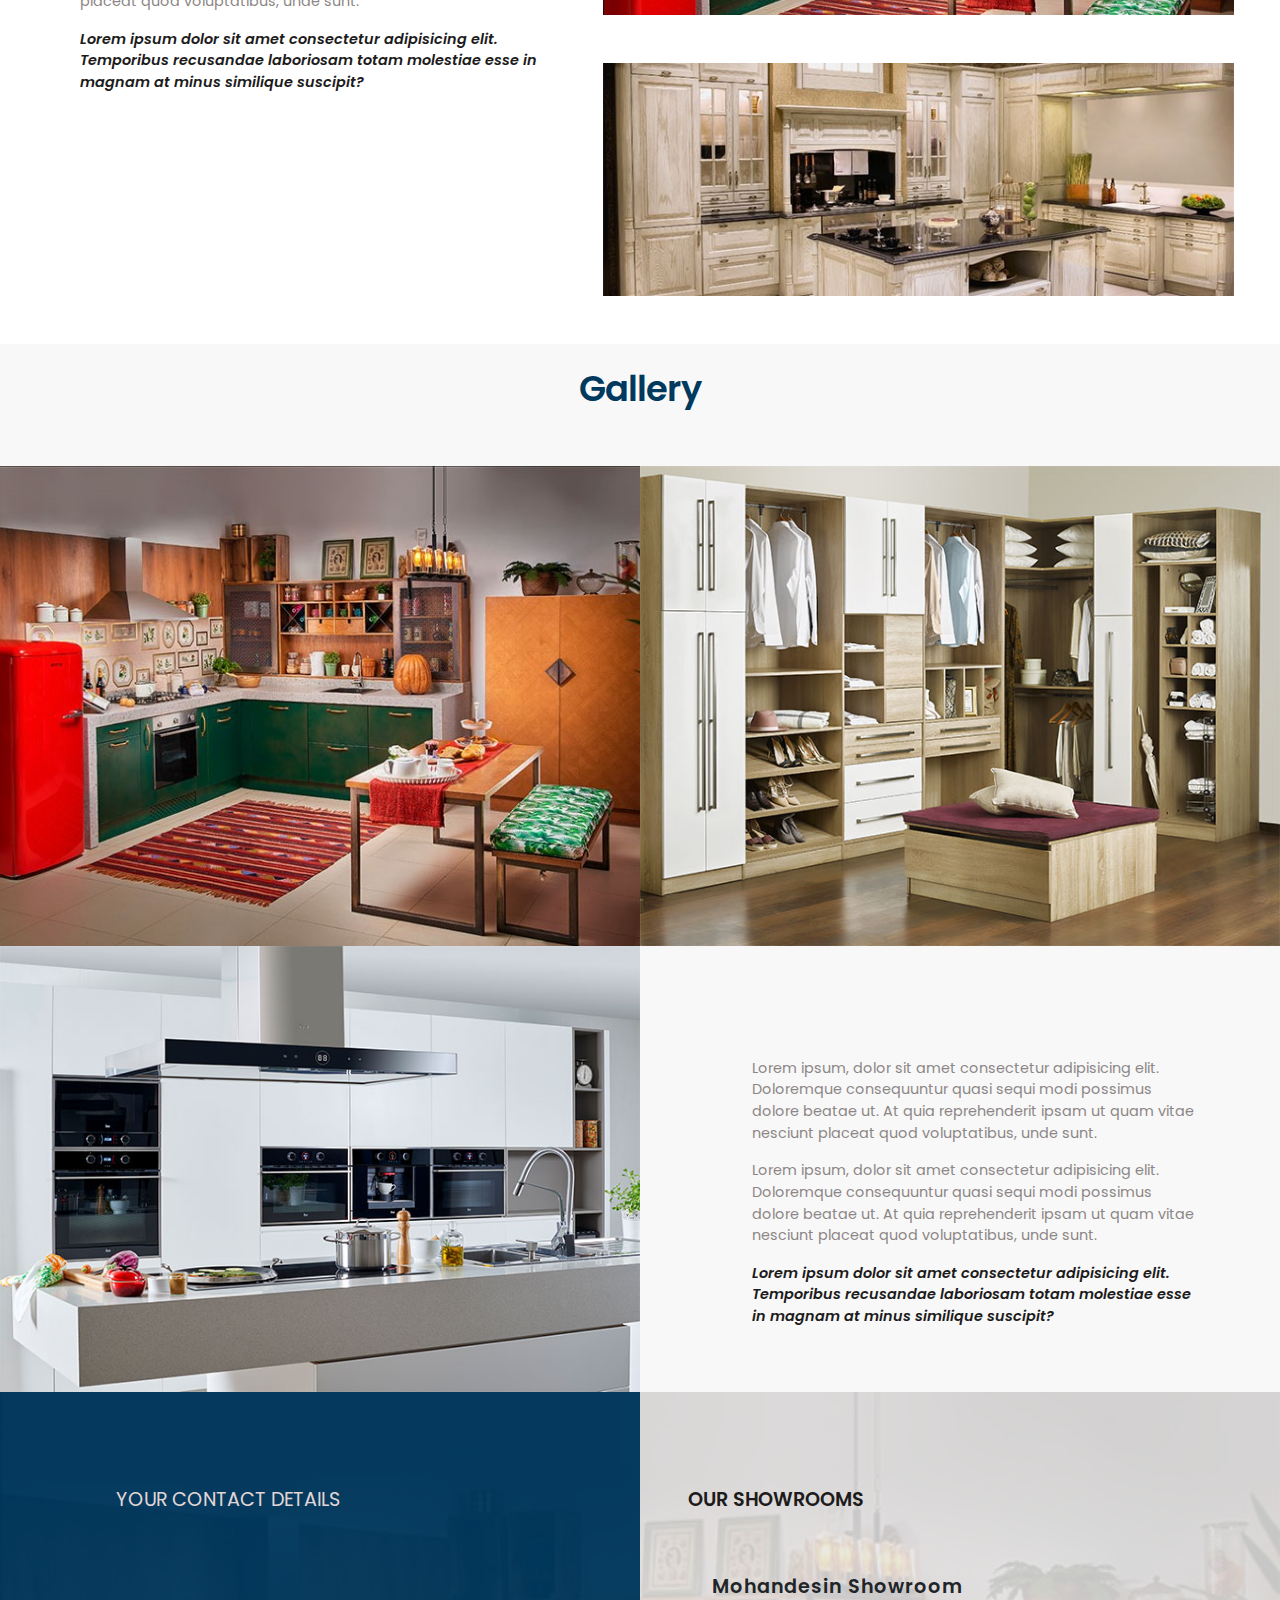
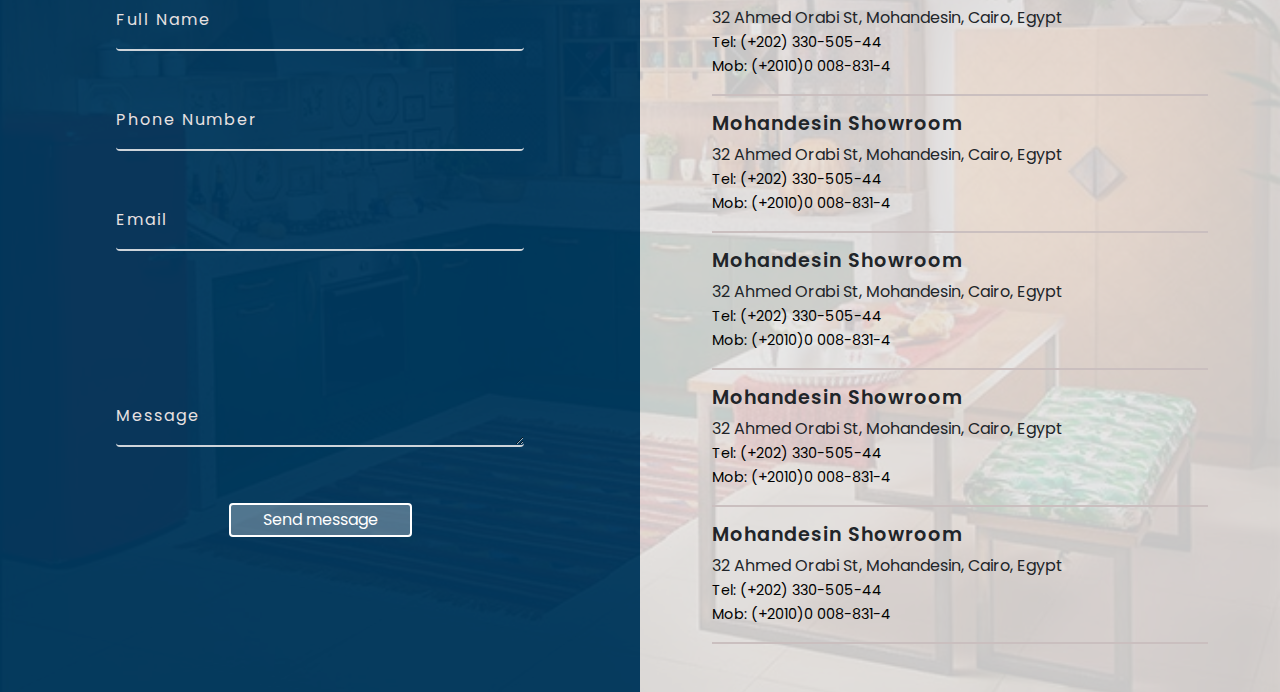
==== commit 7c82f802: "icon" ====
--- a/index.html
+++ b/index.html
@@ -22,7 +22,9 @@
         <div class="collapse navbar-collapse" id="navbarNav">
           <ul class="navbar-nav ml-auto">
             <li class="nav-item">
-              <a class="nav-link home" href="#">HOME</a>
+              <a class="nav-link home" href="#">
+                <i class="fa fa-heart" aria-hidden="true"></i>
+                 HOME</a>
             </li>
             <li class="nav-item">
               <a class="nav-link" href="">ABOUT US</a>
@@ -46,10 +48,10 @@
       <!-- header -->
       <section class="header-sec">
         <div class="row no-gutters p-lg-4">
-          <div class="col-lg-6 p-5">
+          <div class="col-lg-6 col-md-6 p-5 header-col">
             <div class="header-content pt-lg-3">
               <h1>Who are we?</h1>
-              <div class="header-p p-5">
+              <div class="header-p p-3">
               <p class="light">
                 Lorem ipsum,
                 dolor sit amet consectetur adipisicing elit. Sequi perspiciatis rerum modi mollitia nulla
@@ -65,7 +67,7 @@
             </div>
             </div>
           </div>
-          <div class="col-lg-6 p-5">
+          <div class="col-lg-6 col-md-6 p-5 hform-col">
             <form id="contact-form" method="post" action="*.php" role="form" class="pb-lg-2 w-75 ml-auto">
                <div class="title mx-auto">
               <h3>YOUR CONTACT DETAILS</h3>
@@ -120,7 +122,7 @@
       <!--whu-us-->
       <section class="why-us">
         <div class="row no-gutters">
-          <div class="col-lg-6 why-col p-5">
+          <div class="col-lg-6 col-md-6 why-col p-5">
             <h3>Why Contistahl?</h3>
             <div class="why-ul">
               <ul>
@@ -135,7 +137,7 @@
                 <button type="button" class="btn btn-send">Request a quote for free</button>
             </div>
           </div>
-          <div class="col-lg-6 p-5">
+          <div class="col-lg-6 col-md-6 p-5">
             <img class="img-fluid why-img" src="imgs/kitchen.jpg" alt="">
           </div>
         </div>
@@ -144,7 +146,7 @@
       <!-- Explore -->
       <section class="explore">
         <div class="row no-gutters">
-          <div class="col-lg-6 p-5">
+          <div class="col-lg-6 col-md-6 p-5 exp-col">
             <h3>Explore recent projects</h3>
             <div class="exp-content mt-5">
               <p class="light mt-3">
@@ -158,7 +160,7 @@
               </p>
             </div>
           </div>
-          <div class="col-lg-6 p-5">
+          <div class="col-lg-6 col-md-6 p-5 exp-icol">
             <div class="row no-gutters">
         <div class="col-12">
                 <img class="img-fluid exp-img" src="imgs/Untitled-22.jpg" alt="">
@@ -178,16 +180,16 @@
           <h3>Gallery</h3>
         </div>
         <div class="row no-gutters mt-lg-4">
-          <div class="col-lg-6 ">
+          <div class="col-lg-6 col-md-6 ">
             <img class="img-fluid" src="imgs/Untitled-22.jpg" alt="">
             </div>
-            <div class="col-lg-6">
+            <div class="col-lg-6 col-md-6">
               <img class="img-fluid" src="imgs/Untitled-20.jpg" alt="">
               </div>
-              <div class="col-lg-6">
+              <div class="col-lg-6 col-md-6">
                 <img class="img-fluid" src="imgs/gallary.jpg" alt="">
                 </div>
-                <div class="col-lg-6">
+                <div class="col-lg-6 col-md-6">
                   <div class="gal-content mt-5">
                     <p class="light mt-3">
                       Lorem ipsum, dolor sit amet consectetur adipisicing elit. Doloremque consequuntur quasi sequi modi possimus dolore beatae ut. At quia reprehenderit ipsam ut quam vitae nesciunt placeat quod voluptatibus, unde sunt.
@@ -209,7 +211,7 @@
       <!-- footer -->
       <section class="footer">
         <div class="row no-gutters">
-          <div class="col-lg-6 form-col p-lg-5">
+          <div class="col-lg-6 col-md-6 form-col p-lg-5 p-md-2">
             <form id="contact-form" method="post" action="*.php" role="form" class="w-75 m-auto">
               <div class="title mx-auto my-5">
                 <h3>YOUR CONTACT DETAILS</h3>
@@ -258,7 +260,7 @@
             </form>
 
           </div>
-          <div class="col-lg-6 rooms-col p-lg-5">
+          <div class="col-lg-6 col-md-6 rooms-col p-lg-5 p-md-2">
             <div class="rooms-title">
               <h3 class="my-5">OUR SHOWROOMS</h3>
             </div>
--- a/css/style.css
+++ b/css/style.css
@@ -20,10 +20,10 @@
 .home , .tel {
     color:#d5ac63 !important;
 }
-.home::before {
+/* .home::before {
     content:"\f08a";
     margin-right: 5px;
-}
+} */
 
 
 
@@ -131,8 +131,11 @@
     font-size: 2.2rem;
     font-weight: 600;
 }
-.why-col .why-ul , .explore .exp-content{
-    padding: 3rem 5rem 3rem 3rem;
+.explore .exp-content {
+    padding: 0rem 3rem 2rem 2rem;
+}
+.why-col .why-ul {
+    padding: 1rem 3rem 2rem 2rem;
 }
 .why-ul li {
     font-size: 0.8rem;
@@ -141,7 +144,7 @@
 }
 .why-img {
     margin-left: -85px;
-    max-width: 125% !important;
+    max-width: 116% !important;
 
 }
 
@@ -212,3 +215,107 @@
     font-size: 0.9rem;
     padding: 0rem;
 }
+
+
+/* ------------------responsivness--------------------- */
+@media (max-width:368.98px){
+ 
+}
+@media (max-width:575.98px){
+    .gal-content {
+        padding: 2rem 2rem 3rem 4rem !important;
+        margin-top: 0rem !important;
+    }
+}
+@media (max-width:500px){
+    form {
+        width: 100%;
+    }
+    .header-p , .hform-col , .why-ul , .exp-content{
+        padding-left: 0rem !important;
+        padding-right: 0rem !important;
+}
+
+}
+@media (max-width:767.98px){
+    form{
+        margin: auto;
+    }
+    .header-sec .header-col {
+        padding-bottom: 0rem !important;
+    }
+    .hform-col {
+        padding-top: 0rem !important;
+    }
+    .footer .btn-send {
+        margin-bottom: 2rem !important;
+    }
+    .rooms-title {
+        text-align: center !important;
+    }
+    .gallery img {
+        width: 100% !important;
+    }
+}
+@media (max-width:991.98px){
+    form{
+        margin: auto;
+    }
+    
+    .why-col {
+        text-align: center;
+    } 
+    .why-col ul {
+        list-style: none;
+    }
+    .why-img , .exp-img {
+        margin-left: 0px;
+        max-width: 100% !important;
+    }
+    .exp-content {
+        margin-top: 0rem !important;
+        margin-bottom: 0rem !important;
+    }
+    .exp-col {
+        padding-bottom: 0rem !important;
+    }
+
+    .exp-icol {
+        padding-top: 0rem!important;
+    }
+    .why-ul , .exp-content{
+    padding: 0rem!important;
+    }
+    .rooms-title{
+        padding-left: 1.3rem;
+    }
+
+}
+@media (min-width:1400px){
+    .header-sec{
+        height: 100vh;
+    padding-top:5rem;
+}
+.exp-img {
+    width: 110% !important;
+}
+.header-content .light,
+ .explore .light, .gallery .light {
+    font-size: 1.2rem;
+}
+.header-content .dark, 
+.explore .dark, .gallery .dark {
+    font-size: 1.2rem;
+}
+.gallery img {
+
+    width: 100%;
+}
+.why-ul li {
+    font-size: 1.3rem;
+}
+.why-img {
+    width: 110% !important;
+    margin-left: -85px;
+}
+}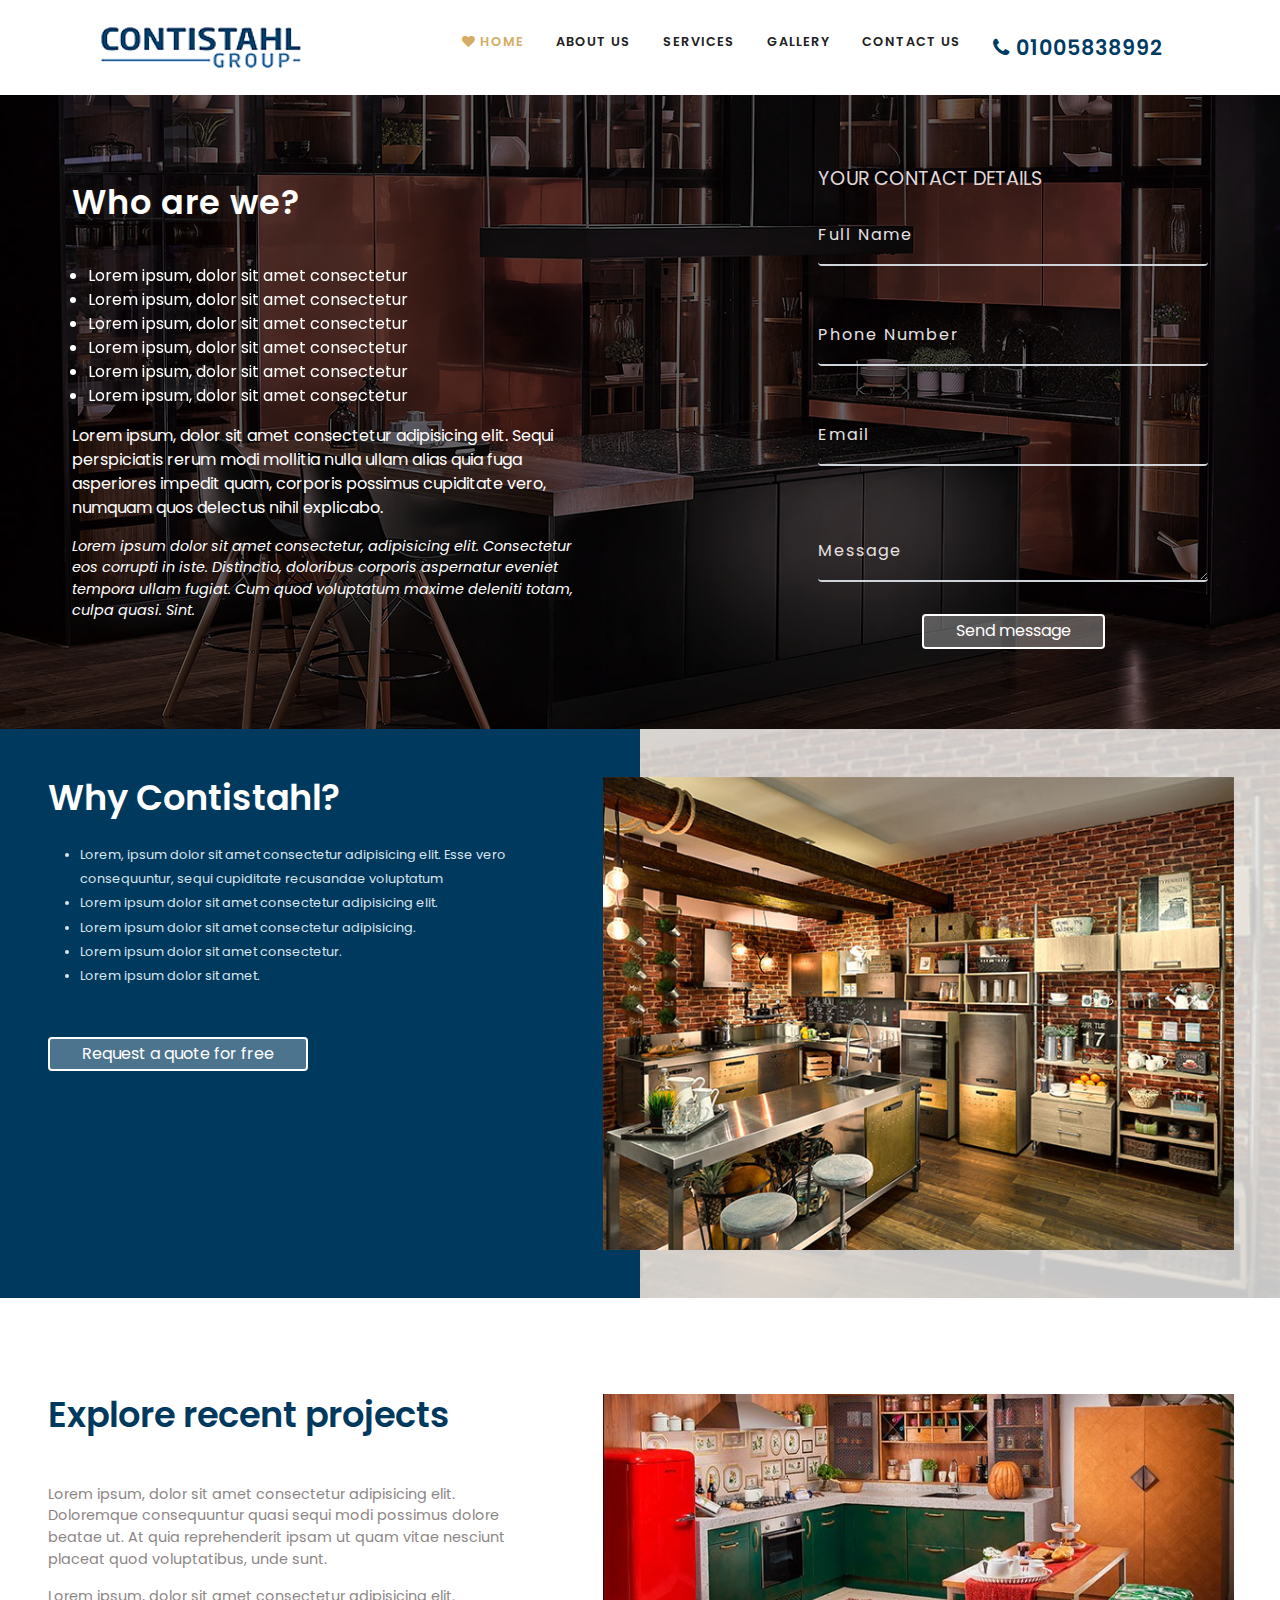
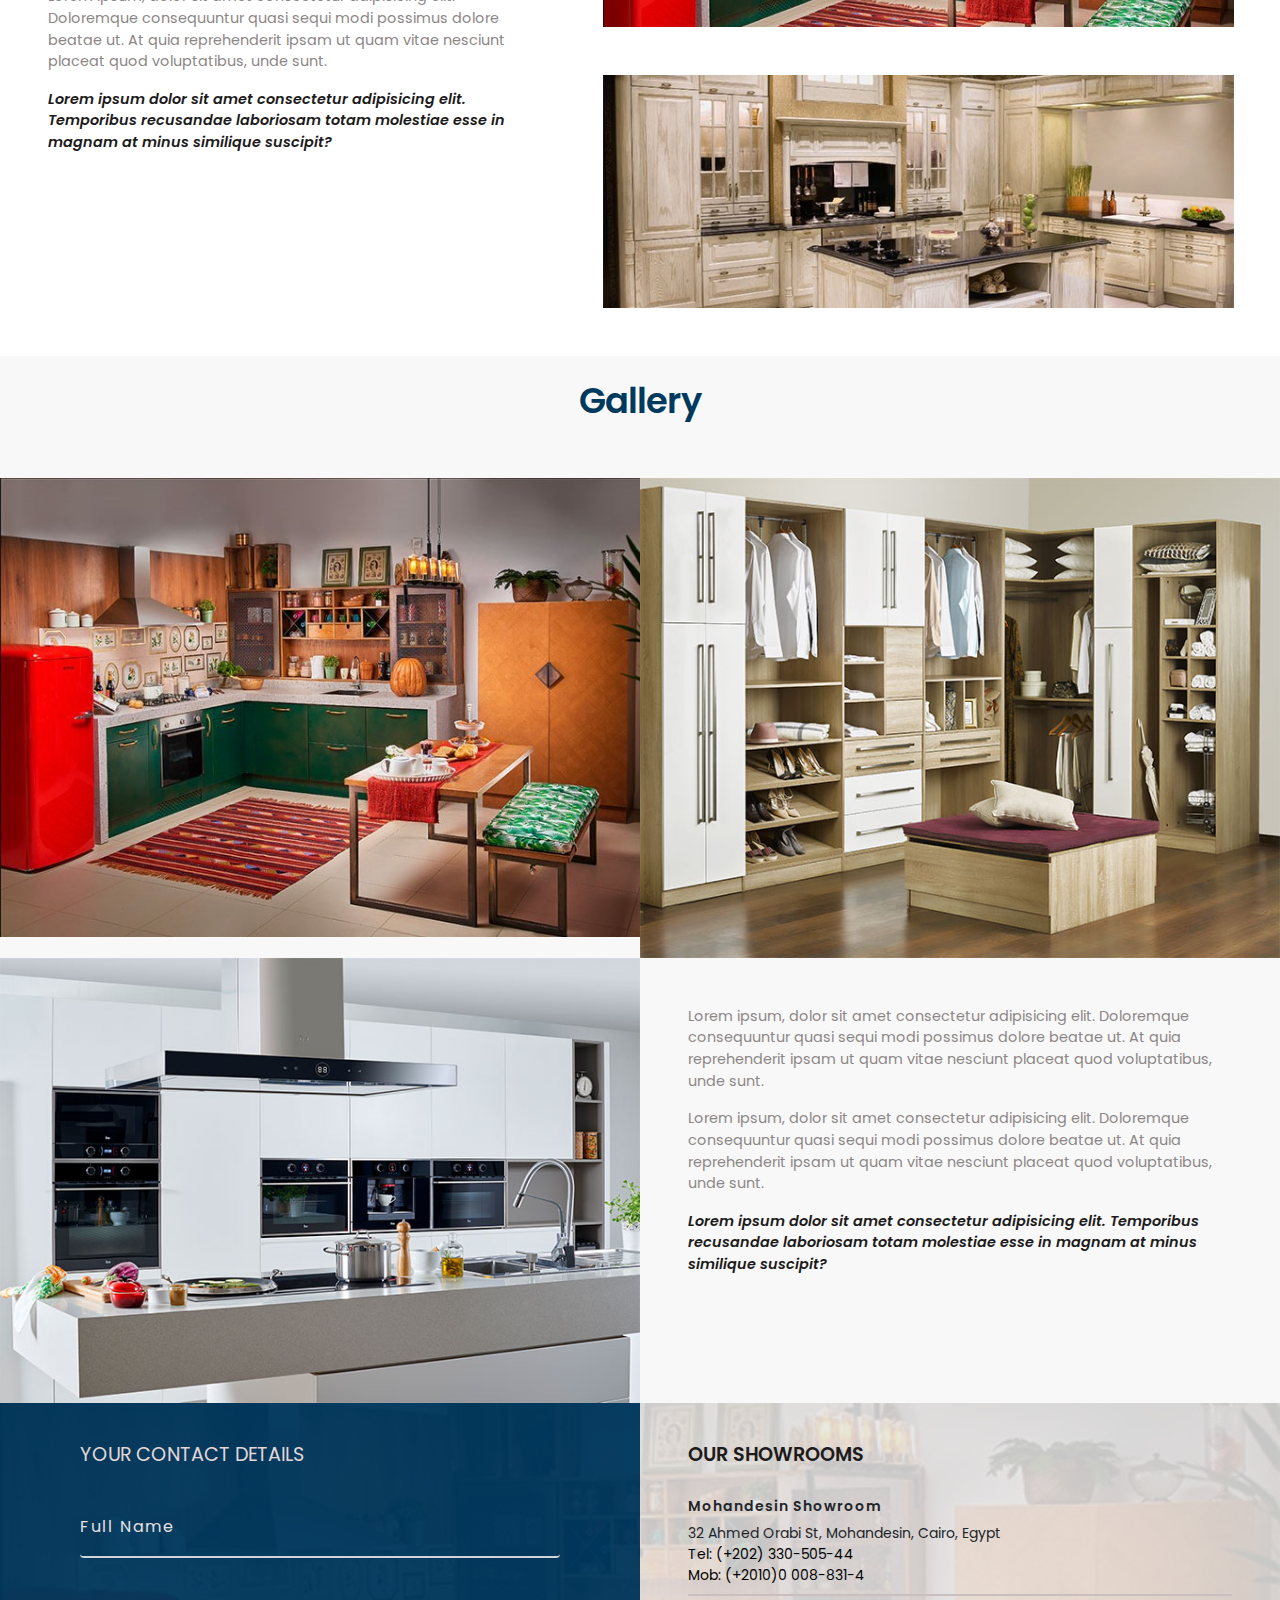
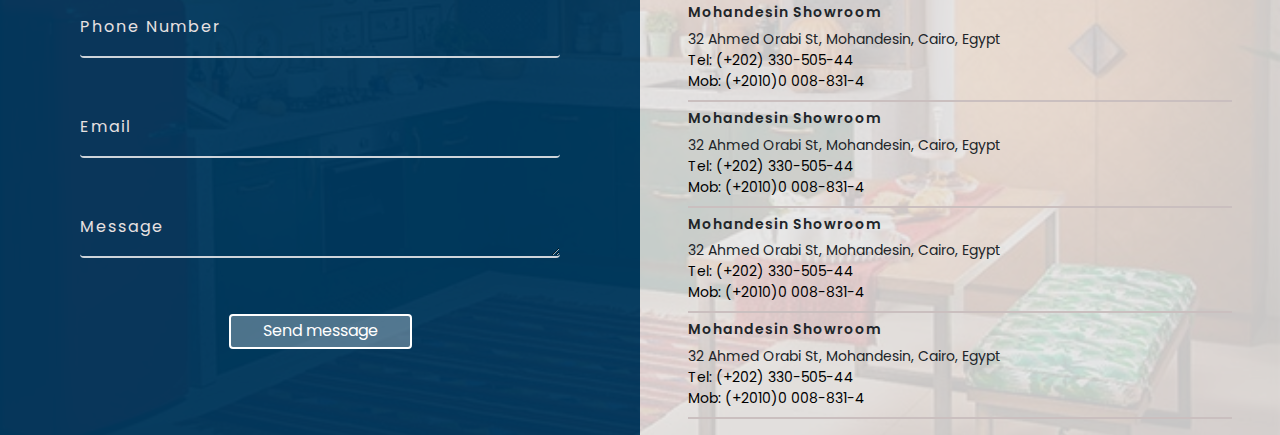
==== commit 14381029: "add phone" ====
--- a/index.html
+++ b/index.html
@@ -8,7 +8,9 @@
     <link rel="preconnect" href="https://fonts.gstatic.com">
 <link href="https://fonts.googleapis.com/css2?family=Poppins&display=swap" rel="stylesheet">
 <link href="//maxcdn.bootstrapcdn.com/font-awesome/4.7.0/css/font-awesome.min.css" rel="stylesheet">
-    <link rel="stylesheet" href="css/style.css">
+<link href="https://unpkg.com/aos@2.3.1/dist/aos.css" rel="stylesheet">
+<link rel="stylesheet" href="css/style.css">
+
 </head>
 <body>
     <!-- NAVBAR -->
@@ -39,8 +41,10 @@
                 <a class="nav-link" href="">CONTACT US</a>
               </li>            
             <li class="nav-item">
-                <a class="nav-link tel"   href="tel:16041">16041</a>
+                <a class="nav-link tel"   href="tel:16041">
+                  <i class="fa fa-phone" aria-hidden="true"></i> 01005838992</a>
           </ul>
+        
         </div>
       </nav>
       </div>
@@ -51,13 +55,26 @@
           <div class="col-lg-6 col-md-6 p-5 header-col">
             <div class="header-content pt-lg-3">
               <h1>Who are we?</h1>
-              <div class="header-p p-3">
+              <div class="header-p pt-3">
               <p class="light">
+                <ul class="pl-3">
+                  <li data-aos="fade-right"  data-aos-duration="500">Lorem ipsum,
+                    dolor sit amet consectetur</li>
+                  <li data-aos="fade-right"  data-aos-duration="700">Lorem ipsum,
+                dolor sit amet consectetur</li>
+                  <li data-aos="fade-right"  data-aos-duration="900">Lorem ipsum,
+                dolor sit amet consectetur</li>
+                  <li data-aos="fade-right"  data-aos-duration="1100">Lorem ipsum,
+                dolor sit amet consectetur</li>
+                  <li data-aos="fade-right"  data-aos-duration="1300">Lorem ipsum,
+                dolor sit amet consectetur</li>
+                  <li data-aos="fade-right"  data-aos-duration="1500">Lorem ipsum,
+                dolor sit amet consectetur</li>
+                </ul>
                 Lorem ipsum,
                 dolor sit amet consectetur adipisicing elit. Sequi perspiciatis rerum modi mollitia nulla
                 ullam alias quia fuga asperiores impedit quam, corporis possimus cupiditate vero, numquam quos delectus
                 nihil explicabo.
-        
               </p>
               <p class="dark">
                 Lorem ipsum dolor sit amet consectetur, adipisicing elit. Consectetur eos corrupti in iste. Distinctio,
@@ -137,7 +154,7 @@
                 <button type="button" class="btn btn-send">Request a quote for free</button>
             </div>
           </div>
-          <div class="col-lg-6 col-md-6 p-5">
+          <div class="col-lg-6 col-md-6 p-5 whyimg-col">
             <img class="img-fluid why-img" src="imgs/kitchen.jpg" alt="">
           </div>
         </div>
@@ -211,13 +228,13 @@
       <!-- footer -->
       <section class="footer">
         <div class="row no-gutters">
-          <div class="col-lg-6 col-md-6 form-col p-lg-5 p-md-2">
+          <div class="col-lg-6 col-md-6 form-col py-3">
             <form id="contact-form" method="post" action="*.php" role="form" class="w-75 m-auto">
-              <div class="title mx-auto my-5">
-                <h3>YOUR CONTACT DETAILS</h3>
+              <div class="title">
+                <h3 class="my-4">YOUR CONTACT DETAILS</h3>
               </div>
               <div class="controls">
-                <div class="row no-gutters pt-4">
+                <div class="row no-gutters">
                   <div class="col-lg-12">
                     <div class="form-group">
                       <label for="form_name" class="label">Full Name</label>
@@ -244,7 +261,7 @@
                 </div>
               </div>
               <div class="clearfix"></div>
-              <div class="row no-gutters mt-5 pt-5">
+              <div class="row no-gutters">
                 <div class="col-md-12">
                   <div class="form-group">
                     <label for="form_message">Message</label>
@@ -260,45 +277,45 @@
             </form>
 
           </div>
-          <div class="col-lg-6 col-md-6 rooms-col p-lg-5 p-md-2">
+          <div class="col-lg-6 col-md-6 rooms-col py-3 px-4">
             <div class="rooms-title">
-              <h3 class="my-5">OUR SHOWROOMS</h3>
+              <h3 class="my-4 px-4">OUR SHOWROOMS</h3>
             </div>
             <div class="showrooms px-4">
               <div class="row no-gutters">
-                <div class="col-lg-12 room-details py-3">
-                  <h4>Mohandesin Showroom</h4>
-                  <p class="address">
-                    32 Ahmed Orabi St, Mohandesin, Cairo, Egypt
-                  </p>
-                  <p class="room-tel"><a href="tel:+20233050544">Tel: (+202) 330-505-44</a></p>
-                  <p class="room-mob"><a href="tel:++201000088314">Mob: (+2010)0 008-831-4</a></p>
-                </div>
-                <div class="col-lg-12 room-details py-3">
-                  <h4>Mohandesin Showroom</h4>
-                  <p class="address">
-                    32 Ahmed Orabi St, Mohandesin, Cairo, Egypt
-                  </p>
-                  <p class="room-tel"><a href="tel:+20233050544">Tel: (+202) 330-505-44</a></p>
-                  <p class="room-mob"><a href="tel:++201000088314">Mob: (+2010)0 008-831-4</a></p>
-                </div>
-                <div class="col-lg-12 room-details py-3">
-                  <h4>Mohandesin Showroom</h4>
-                  <p class="address">
-                    32 Ahmed Orabi St, Mohandesin, Cairo, Egypt
-                  </p>
-                  <p class="room-tel"><a href="tel:+20233050544">Tel: (+202) 330-505-44</a></p>
-                  <p class="room-mob"><a href="tel:++201000088314">Mob: (+2010)0 008-831-4</a></p>
-                </div>
-                <div class="col-lg-12 room-details py-3">
-                  <h4>Mohandesin Showroom</h4>
-                  <p class="address">
-                    32 Ahmed Orabi St, Mohandesin, Cairo, Egypt
-                  </p>
-                  <p class="room-tel"><a href="tel:+20233050544">Tel: (+202) 330-505-44</a></p>
-                  <p class="room-mob"><a href="tel:++201000088314">Mob: (+2010)0 008-831-4</a></p>
-                </div>
-                <div class="col-lg-12 room-details py-3">
+                <div class="col-lg-12 room-details py-2">
+                  <h4>Mohandesin Showroom</h4>
+                  <p class="address">
+                    32 Ahmed Orabi St, Mohandesin, Cairo, Egypt
+                  </p>
+                  <p class="room-tel"><a href="tel:+20233050544">Tel: (+202) 330-505-44</a></p>
+                  <p class="room-mob"><a href="tel:++201000088314">Mob: (+2010)0 008-831-4</a></p>
+                </div>
+                <div class="col-lg-12 room-details py-2">
+                  <h4>Mohandesin Showroom</h4>
+                  <p class="address">
+                    32 Ahmed Orabi St, Mohandesin, Cairo, Egypt
+                  </p>
+                  <p class="room-tel"><a href="tel:+20233050544">Tel: (+202) 330-505-44</a></p>
+                  <p class="room-mob"><a href="tel:++201000088314">Mob: (+2010)0 008-831-4</a></p>
+                </div>
+                <div class="col-lg-12 room-details py-2">
+                  <h4>Mohandesin Showroom</h4>
+                  <p class="address">
+                    32 Ahmed Orabi St, Mohandesin, Cairo, Egypt
+                  </p>
+                  <p class="room-tel"><a href="tel:+20233050544">Tel: (+202) 330-505-44</a></p>
+                  <p class="room-mob"><a href="tel:++201000088314">Mob: (+2010)0 008-831-4</a></p>
+                </div>
+                <div class="col-lg-12 room-details py-2">
+                  <h4>Mohandesin Showroom</h4>
+                  <p class="address">
+                    32 Ahmed Orabi St, Mohandesin, Cairo, Egypt
+                  </p>
+                  <p class="room-tel"><a href="tel:+20233050544">Tel: (+202) 330-505-44</a></p>
+                  <p class="room-mob"><a href="tel:++201000088314">Mob: (+2010)0 008-831-4</a></p>
+                </div>
+                <div class="col-lg-12 room-details py-2">
                   <h4>Mohandesin Showroom</h4>
                   <p class="address">
                     32 Ahmed Orabi St, Mohandesin, Cairo, Egypt
@@ -318,6 +335,7 @@
     <script src="js/jquery-3.5.1.slim.min.js"></script>
     <script src="js/popper.min.js"></script>
     <script src="js/bootstrap.min.js"></script>
+    <script src="https://unpkg.com/aos@2.3.1/dist/aos.js"></script>
     <script src="js/script.js"></script>
 </body>
 </html>--- a/css/style.css
+++ b/css/style.css
@@ -17,10 +17,16 @@
 font-size:0.8rem;
 letter-spacing:1px;
 }
-.home , .tel {
+.home {
     color:#d5ac63 !important;
 }
-/* .home::before {
+.tel {
+    color:#003B64 !important;
+    font-size: 1.3rem;
+}
+
+
+/* .home::before#0d3d63 {
     content:"\f08a";
     margin-right: 5px;
 } */
@@ -123,16 +129,26 @@
 }
 
 /* -----------------------------whu-us----------------------- */
+.why-us {
+    background-image: url(../imgs/Untitled-19.jpg);
+    background-position: center;
+    background-repeat: no-repeat;
+    background-size: cover;
+}
+
 .why-col{
     background-color:#00395E;
     color: #fff;
 }
+.whyimg-col{
+    background-color:#e6e6e6dc ;
+}
 .why-col h3,.explore h3 , .gallery h3{
     font-size: 2.2rem;
     font-weight: 600;
 }
 .explore .exp-content {
-    padding: 0rem 3rem 2rem 2rem;
+    padding: 0rem 3rem 0rem 0rem;
 }
 .why-col .why-ul {
     padding: 1rem 3rem 2rem 2rem;
@@ -151,6 +167,9 @@
 /* -----------------------------explore----------------------- */
 .explore h3 , .gallery h3{
     color: #00395E;
+}
+.exp-col h3 {
+    margin-top: 3rem;
 }
 .explore .light , .gal-content .light {
     color: rgb(140 134 134);
@@ -173,10 +192,9 @@
 }
 .gallery img {
     object-fit: cover;
-    height: 100%;
 }
 .gal-content {
-    padding: 3rem 5rem 3rem 7rem;
+    padding: 0rem 3rem 1rem 3rem;
 }
 
 /* -----------------------------footer----------------------- */
@@ -186,12 +204,16 @@
     background-repeat: no-repeat;
     background-size: cover;
 }
+.footer a,.footer p, .footer h4{
+    font-size: 14px !important;
+  } 
 .form-col{
     background-color: #00385ef5;
 }
 .rooms-col {
     background-color:#e6e6e6dc ;
 }
+
 .rooms-title h3 {
     font-size: 1.2rem;
     font-weight: 600;
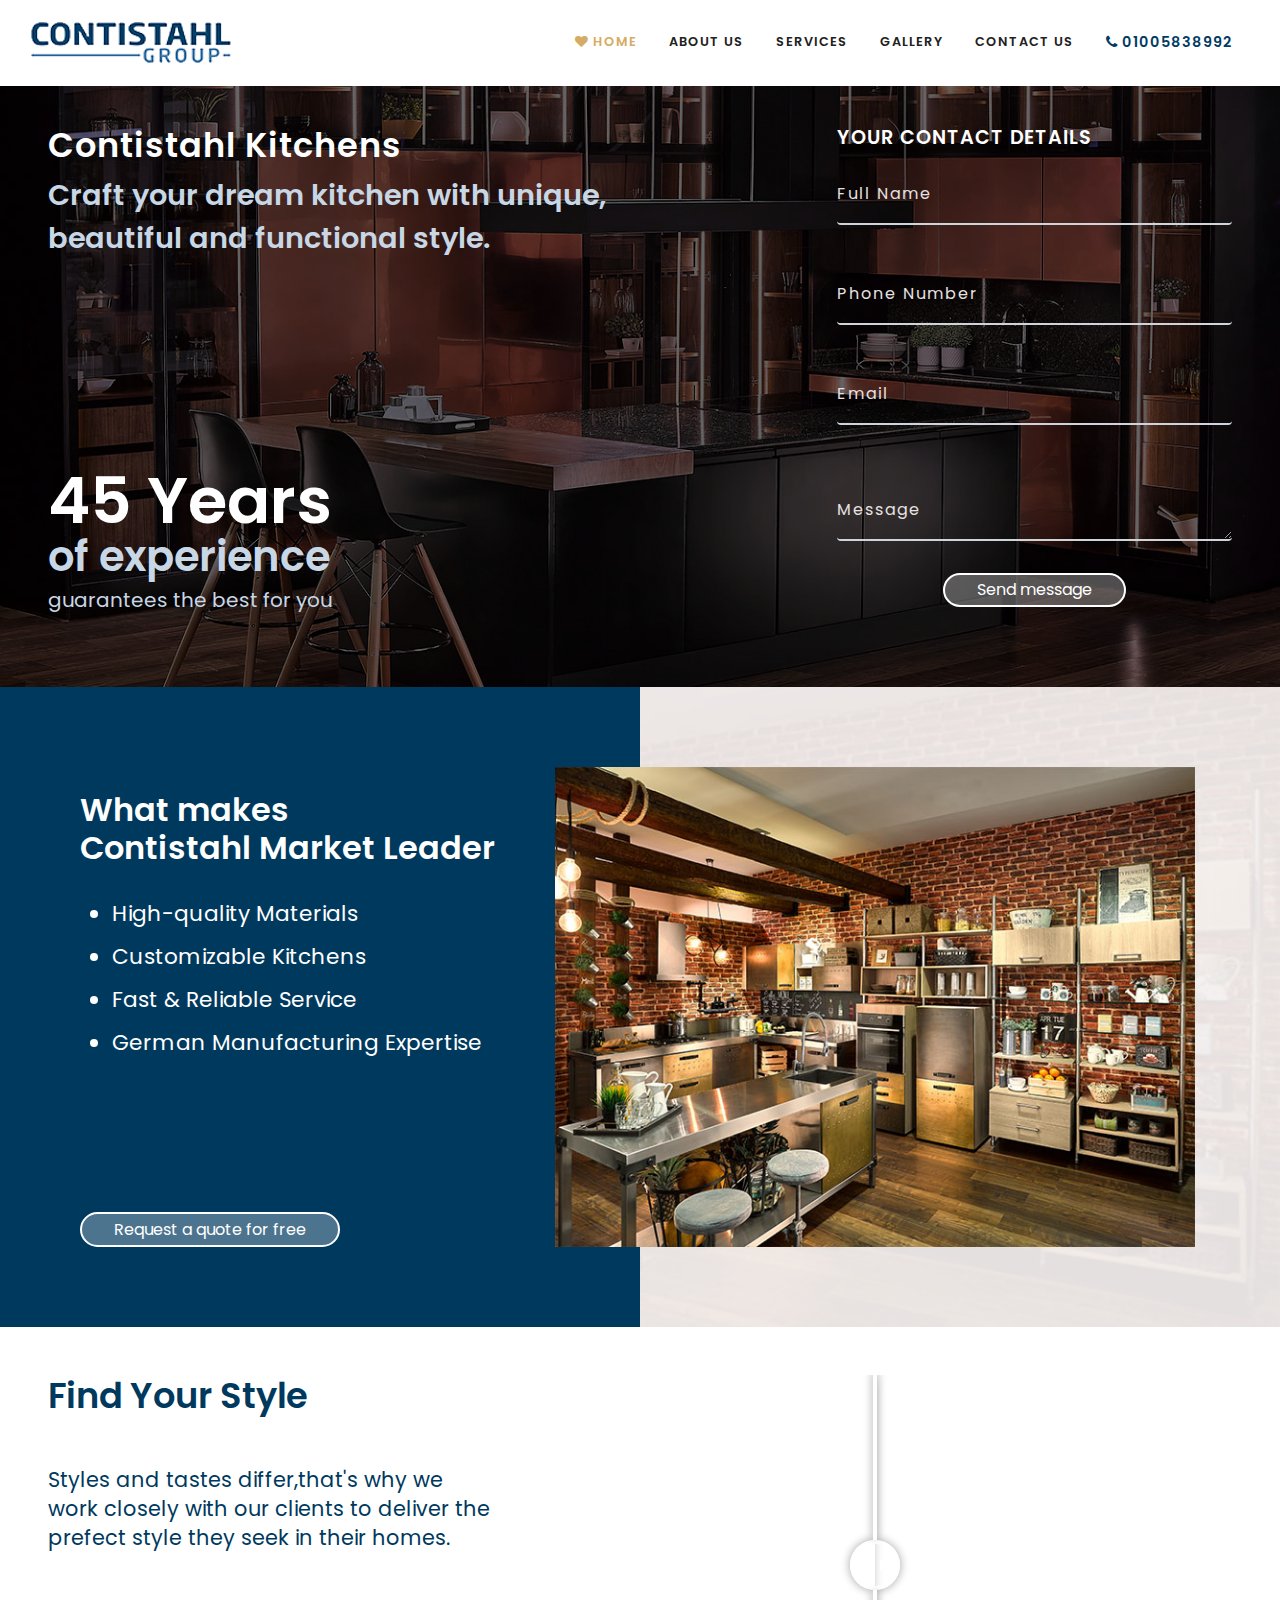
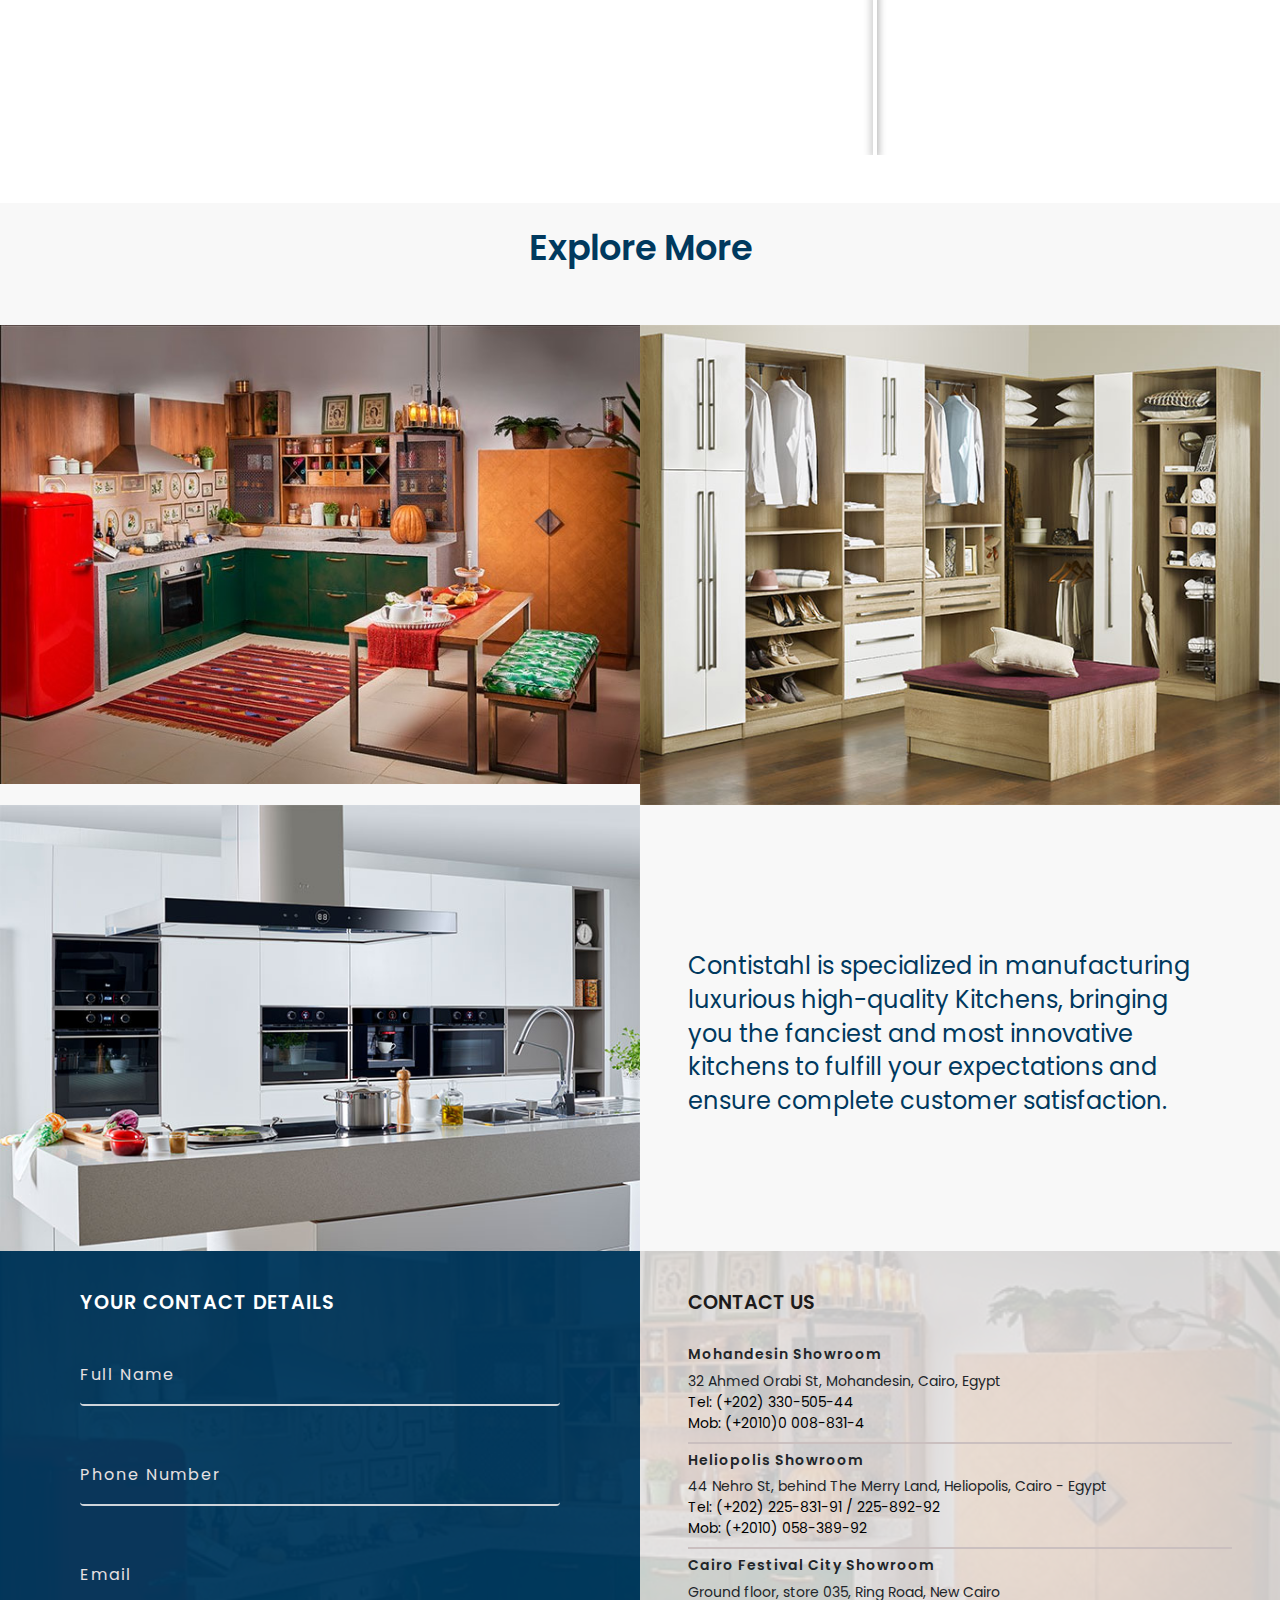
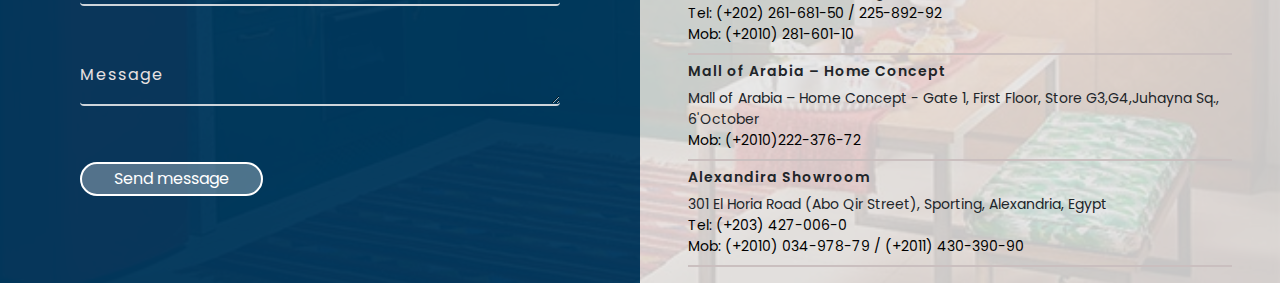
==== commit f34ed806: "commit" ====
--- a/index.html
+++ b/index.html
@@ -2,20 +2,20 @@
 <html lang="en">
 <head>
     <meta charset="UTF-8">
-    <meta name="viewport" content="width=device-width, initial-scale=1.0">
+    <meta name="viewport" content="width=device-width, initial-scale=1">
     <title>ContistahL</title>
     <link rel="stylesheet" href="css/bootstrap.min.css">
     <link rel="preconnect" href="https://fonts.gstatic.com">
 <link href="https://fonts.googleapis.com/css2?family=Poppins&display=swap" rel="stylesheet">
-<link href="//maxcdn.bootstrapcdn.com/font-awesome/4.7.0/css/font-awesome.min.css" rel="stylesheet">
+<link href="https://maxcdn.bootstrapcdn.com/font-awesome/4.7.0/css/font-awesome.min.css" rel="stylesheet">
 <link href="https://unpkg.com/aos@2.3.1/dist/aos.css" rel="stylesheet">
 <link rel="stylesheet" href="css/style.css">
 
 </head>
 <body>
     <!-- NAVBAR -->
-    <div class="nav-sec">
-        <div class="container">
+    <div class="nav-sec sticky-top">
+        <div class="container-fluid">
     <nav class="navbar navbar-expand-lg navbar-light">
         <a class="navbar-brand" href="#"><img class="img-fluid" src="imgs/logo.png" alt=""></a>
         <button class="navbar-toggler" type="button" data-toggle="collapse" data-target="#navbarNav" aria-controls="navbarNav" aria-expanded="false" aria-label="Toggle navigation">
@@ -51,47 +51,29 @@
       </div>
       <!-- header -->
       <section class="header-sec">
-        <div class="row no-gutters p-lg-4">
-          <div class="col-lg-6 col-md-6 p-5 header-col">
-            <div class="header-content pt-lg-3">
-              <h1>Who are we?</h1>
-              <div class="header-p pt-3">
-              <p class="light">
-                <ul class="pl-3">
-                  <li data-aos="fade-right"  data-aos-duration="500">Lorem ipsum,
-                    dolor sit amet consectetur</li>
-                  <li data-aos="fade-right"  data-aos-duration="700">Lorem ipsum,
-                dolor sit amet consectetur</li>
-                  <li data-aos="fade-right"  data-aos-duration="900">Lorem ipsum,
-                dolor sit amet consectetur</li>
-                  <li data-aos="fade-right"  data-aos-duration="1100">Lorem ipsum,
-                dolor sit amet consectetur</li>
-                  <li data-aos="fade-right"  data-aos-duration="1300">Lorem ipsum,
-                dolor sit amet consectetur</li>
-                  <li data-aos="fade-right"  data-aos-duration="1500">Lorem ipsum,
-                dolor sit amet consectetur</li>
-                </ul>
-                Lorem ipsum,
-                dolor sit amet consectetur adipisicing elit. Sequi perspiciatis rerum modi mollitia nulla
-                ullam alias quia fuga asperiores impedit quam, corporis possimus cupiditate vero, numquam quos delectus
-                nihil explicabo.
-              </p>
-              <p class="dark">
-                Lorem ipsum dolor sit amet consectetur, adipisicing elit. Consectetur eos corrupti in iste. Distinctio,
-                doloribus corporis aspernatur eveniet tempora ullam fugiat. Cum quod voluptatum maxime deleniti totam,
-                culpa quasi. Sint.
-              </p>
-            </div>
-            </div>
-          </div>
-          <div class="col-lg-6 col-md-6 p-5 hform-col">
-            <form id="contact-form" method="post" action="*.php" role="form" class="pb-lg-2 w-75 ml-auto">
+        <div class="container-fluid p-4">
+        <div class="row no-gutters mx-lg-4 pb-5">
+          <div class="col-lg-8 col-md-6 header-col pt-3">
+            <div class="header-content d-flex align-content-between flex-wrap">
+              <div class="header-up">
+              <h1>Contistahl Kitchens</h1>
+              <p class="sub-h">Craft your dream kitchen with unique, beautiful and functional style.</p>
+              </div>
+              <div class="header-bottom">
+                <p class="years">45 Years</p>
+                <p class="hb-exp">of experience</p>
+                <span class="hb-guar">guarantees the best for you</span>
+              </div>
+            </div>
+          </div>
+          <div class="col-lg-4 col-md-6 hform-col pt-3">
+            <form id="contact-form" method="post" action="*.php" role="form" class="pb-lg-2">
                <div class="title mx-auto">
               <h3>YOUR CONTACT DETAILS</h3>
             </div>  
             <div class="controls">
                 <div class="row no-gutters">
-                  <div class="col-12">
+                  <div class="col-12 f-inp">
                     <div class="form-group">
                       <label for="form_name" class="label">Full Name</label>
                       <input id="form_name" type="text" name="name" class="form-control" required="required"
@@ -100,14 +82,14 @@
                       <div class="help-block with-errors"></div>
                     </div>
                   </div>
-                  <div class="col-12">
+                  <div class="col-12 f-inp">
                     <div class="form-group">
                       <label for="form_subject">Phone Number</label>
                       <input id="form_subject" type="tel" name="subject" class="form-control">
                       <div class="help-block with-errors"></div>
                     </div>
                   </div>
-                  <div class="col-12">
+                  <div class="col-12 f-inp">
                     <div class="form-group">
                       <label for="form_email">Email</label>
                       <input id="form_email" type="email" name="email" class="form-control" required="required"
@@ -119,7 +101,7 @@
               </div>
               <div class="clearfix"></div>
               <div class="row no-gutters">
-                <div class="col-md-12">
+                <div class="col-md-12 f-inp">
                   <div class="form-group mt-5">
                     <label for="form_message">Message</label>
                     <textarea id="form_message" name="message" class="form-control text-area" row no-gutterss="4"
@@ -127,36 +109,42 @@
                     <div class="help-block with-errors"></div>
                   </div>
                 </div>
-                <div class="col-md-12 d-flex justify-content-center">
+                <div class="col-md-12 d-flex justify-content-center btn-div">
                   <input type="submit" class="btn btn-send" value="Send message">
                 </div>
               </div>
             </form>
           </div>
+        </div>
         </div>
       </section>
 
       <!--whu-us-->
       <section class="why-us">
         <div class="row no-gutters">
-          <div class="col-lg-6 col-md-6 why-col p-5">
-            <h3>Why Contistahl?</h3>
+          <div class="col-lg-6 col-md-6 why-col">
+            <h3 class="mt-lg-4">What makes <br> Contistahl Market Leader</h3>
+       
             <div class="why-ul">
               <ul>
-                <li>Lorem, ipsum dolor sit amet consectetur adipisicing elit. Esse vero consequuntur, sequi cupiditate recusandae voluptatum </li>
-                <li>Lorem ipsum dolor sit amet consectetur adipisicing elit.</li>
-                <li>Lorem ipsum dolor sit amet consectetur adipisicing.</li>
-                <li>Lorem ipsum dolor sit amet consectetur.</li>
-                <li>Lorem ipsum dolor sit amet.</li>
+               
+                <li>High-quality Materials</li>
+                <li>Customizable Kitchens</li>
+                <li>Fast & Reliable Service</li>
+                <li>German Manufacturing Expertise</li>
               </ul>
             </div>
             <div class="cta-btn">
                 <button type="button" class="btn btn-send">Request a quote for free</button>
-            </div>
-          </div>
-          <div class="col-lg-6 col-md-6 p-5 whyimg-col">
+            </div>    
+        
+        
+          </div>
+        
+          <div class="col-lg-6 col-md-6 whyimg-col">
             <img class="img-fluid why-img" src="imgs/kitchen.jpg" alt="">
           </div>
+        </div>
         </div>
       </section>
 
@@ -164,28 +152,33 @@
       <section class="explore">
         <div class="row no-gutters">
           <div class="col-lg-6 col-md-6 p-5 exp-col">
-            <h3>Explore recent projects</h3>
+            <h3>Find Your Style</h3>
             <div class="exp-content mt-5">
-              <p class="light mt-3">
-                Lorem ipsum, dolor sit amet consectetur adipisicing elit. Doloremque consequuntur quasi sequi modi possimus dolore beatae ut. At quia reprehenderit ipsam ut quam vitae nesciunt placeat quod voluptatibus, unde sunt.
+              <p class="mt-3">
+                Styles and tastes differ,that's why we work closely with our clients to deliver the prefect style they seek in their homes.
               </p>
-              <p class="light mt-1">
-                Lorem ipsum, dolor sit amet consectetur adipisicing elit. Doloremque consequuntur quasi sequi modi possimus dolore beatae ut. At quia reprehenderit ipsam ut quam vitae nesciunt placeat quod voluptatibus, unde sunt.
-              </p>
-              <p class="dark">
-                Lorem ipsum dolor sit amet consectetur adipisicing elit. Temporibus recusandae laboriosam totam molestiae esse in magnam at minus similique suscipit?
-              </p>
+              
+             
             </div>
           </div>
           <div class="col-lg-6 col-md-6 p-5 exp-icol">
-            <div class="row no-gutters">
+            <div class="contain">
+              <div id="comparison">
+                <figure>
+                  <div id="handle"></div>
+                  <div id="divisor"></div>
+                </figure>
+                <input type="range" min="0" max="100" value="50" id="slider" oninput="moveDivisor()">
+              </div>
+             </div>
+            <!-- <div class="row no-gutters">
         <div class="col-12">
                 <img class="img-fluid exp-img" src="imgs/Untitled-22.jpg" alt="">
               </div>
               <div class="col-lg-12">
                 <img class="img-fluid exp-img" src="imgs/classic-kitchen.jpg" alt="" srcset="">
               </div> 
-            </div>           
+            </div>            -->
           </div>
 
         </div>
@@ -194,7 +187,7 @@
       <!-- gallery -->
       <section class="gallery">
         <div class="gal-title text-center py-4">
-          <h3>Gallery</h3>
+          <h3>Explore More</h3>
         </div>
         <div class="row no-gutters mt-lg-4">
           <div class="col-lg-6 col-md-6 ">
@@ -208,15 +201,9 @@
                 </div>
                 <div class="col-lg-6 col-md-6">
                   <div class="gal-content mt-5">
-                    <p class="light mt-3">
-                      Lorem ipsum, dolor sit amet consectetur adipisicing elit. Doloremque consequuntur quasi sequi modi possimus dolore beatae ut. At quia reprehenderit ipsam ut quam vitae nesciunt placeat quod voluptatibus, unde sunt.
-                    </p>
-                    <p class="light mt-1">
-                      Lorem ipsum, dolor sit amet consectetur adipisicing elit. Doloremque consequuntur quasi sequi modi possimus dolore beatae ut. At quia reprehenderit ipsam ut quam vitae nesciunt placeat quod voluptatibus, unde sunt.
-                    </p>
-                    <p class="dark">
-                      Lorem ipsum dolor sit amet consectetur adipisicing elit. Temporibus recusandae laboriosam totam molestiae esse in magnam at minus similique suscipit?
-                    </p>
+                   <p class="mt-3">
+                    Contistahl is specialized in manufacturing luxurious high-quality Kitchens, bringing you the fanciest and most innovative kitchens to fulfill your expectations and ensure complete customer satisfaction.
+                   </p>
                   </div>
                  
                   </div>
@@ -270,7 +257,7 @@
                     <div class="help-block with-errors"></div>
                   </div>
                 </div>
-                <div class="col-md-12 d-flex justify-content-center mt-4">
+                <div class="col-md-12 d-flex justify-content-start mt-4">
                   <input type="submit" class="btn btn-send" value="Send message">
                 </div>
               </div>
@@ -279,7 +266,7 @@
           </div>
           <div class="col-lg-6 col-md-6 rooms-col py-3 px-4">
             <div class="rooms-title">
-              <h3 class="my-4 px-4">OUR SHOWROOMS</h3>
+              <h3 class="my-4 px-4">CONTACT US</h3>
             </div>
             <div class="showrooms px-4">
               <div class="row no-gutters">
@@ -291,39 +278,38 @@
                   <p class="room-tel"><a href="tel:+20233050544">Tel: (+202) 330-505-44</a></p>
                   <p class="room-mob"><a href="tel:++201000088314">Mob: (+2010)0 008-831-4</a></p>
                 </div>
-                <div class="col-lg-12 room-details py-2">
-                  <h4>Mohandesin Showroom</h4>
-                  <p class="address">
-                    32 Ahmed Orabi St, Mohandesin, Cairo, Egypt
-                  </p>
-                  <p class="room-tel"><a href="tel:+20233050544">Tel: (+202) 330-505-44</a></p>
-                  <p class="room-mob"><a href="tel:++201000088314">Mob: (+2010)0 008-831-4</a></p>
-                </div>
-                <div class="col-lg-12 room-details py-2">
-                  <h4>Mohandesin Showroom</h4>
-                  <p class="address">
-                    32 Ahmed Orabi St, Mohandesin, Cairo, Egypt
-                  </p>
-                  <p class="room-tel"><a href="tel:+20233050544">Tel: (+202) 330-505-44</a></p>
-                  <p class="room-mob"><a href="tel:++201000088314">Mob: (+2010)0 008-831-4</a></p>
-                </div>
-                <div class="col-lg-12 room-details py-2">
-                  <h4>Mohandesin Showroom</h4>
-                  <p class="address">
-                    32 Ahmed Orabi St, Mohandesin, Cairo, Egypt
-                  </p>
-                  <p class="room-tel"><a href="tel:+20233050544">Tel: (+202) 330-505-44</a></p>
-                  <p class="room-mob"><a href="tel:++201000088314">Mob: (+2010)0 008-831-4</a></p>
-                </div>
-                <div class="col-lg-12 room-details py-2">
-                  <h4>Mohandesin Showroom</h4>
-                  <p class="address">
-                    32 Ahmed Orabi St, Mohandesin, Cairo, Egypt
-                  </p>
-                  <p class="room-tel"><a href="tel:+20233050544">Tel: (+202) 330-505-44</a></p>
-                  <p class="room-mob"><a href="tel:++201000088314">Mob: (+2010)0 008-831-4</a></p>
-                </div>
                 
+                <div class="col-lg-12 room-details py-2">
+                  <h4>Heliopolis Showroom</h4>
+                  <p class="address">
+                    44 Nehro St, behind The Merry Land, Heliopolis, Cairo - Egypt
+                  </p>
+                  <p class="room-tel"><a href="tel:+20233050544">Tel: (+202) 225-831-91 / 225-892-92</a></p>
+                  <p class="room-mob"><a href="tel:++201000088314">Mob: (+2010) 058-389-92</a></p>
+                </div>
+                <div class="col-lg-12 room-details py-2">
+                  <h4>Cairo Festival City Showroom</h4>
+                  <p class="address">
+                    Ground floor, store 035, Ring Road, New Cairo
+                  </p>
+                  <p class="room-tel"><a href="tel:+20233050544">Tel: (+202) 261-681-50 / 225-892-92</a></p>
+                  <p class="room-mob"><a href="tel:++201000088314">Mob: (+2010) 281-601-10</a></p>
+                </div>
+                <div class="col-lg-12 room-details py-2">
+                  <h4>Mall of Arabia – Home Concept</h4>
+                  <p class="address">
+                    Mall of Arabia – Home Concept - Gate 1, First Floor, Store G3,G4,Juhayna Sq., 6'October
+                  </p>
+                  <p class="room-mob"><a href="tel:++201000088314">Mob: (+2010)222-376-72</a></p>
+                </div>
+                <div class="col-lg-12 room-details py-2">
+                  <h4>Alexandira Showroom</h4>
+                  <p class="address">
+                    301 El Horia Road (Abo Qir Street), Sporting, Alexandria, Egypt
+                  </p>
+                  <p class="room-tel"><a href="tel:+20233050544">Tel: (+203) 427-006-0</a></p>
+                  <p class="room-mob"><a href="tel:++201000088314">Mob: (+2010) 034-978-79 / (+2011) 430-390-90 </a></p>
+                </div>
               </div>
             </div>
           </div>
--- a/css/style.css
+++ b/css/style.css
@@ -6,6 +6,9 @@
 
 }
 /* -----------------------------navbar----------------------- */
+.nav-sec{
+    background-color: #fff;
+}
 .nav-item {
     padding: 1rem 0.5rem;
 }
@@ -22,16 +25,8 @@
 }
 .tel {
     color:#003B64 !important;
-    font-size: 1.3rem;
-}
-
-
-/* .home::before#0d3d63 {
-    content:"\f08a";
-    margin-right: 5px;
-} */
-
-
+     font-size:0.9rem;
+}
 
 /* -----------------------------HEADER----------------------- */
 .header-sec {
@@ -41,30 +36,44 @@
     background-size:cover;
     background-repeat: no-repeat;
 }
+.header-content{
+    height: 100%;
+}
 .header-content h1{
     font-size:2.1rem;
     font-weight: 600;
     letter-spacing: 1px;
 }
-.header-content .light , .explore .light , .gallery .light{
-    font-size:0.9rem;
-    font-weight:400;
-    line-height:1.5;
-    color: #b5b5ac ;
-
-}
-.header-content .dark , .explore .dark , .gallery .dark{
-    font-size:0.9rem;
-    font-weight:400;
-    line-height:1.5;
-    color: #ffffff;
-    font-style: italic;
+
+.header-content .sub-h {
+    color: #c8d7e5;
+    font-weight: 600;
+    font-size: 1.8rem;
+    width: 80%;
+}
+
+.header-bottom p {
+    margin-bottom: 0px !important;
+    line-height: 3.5rem;
+    font-weight: 600;
+}
+.header-bottom .years {
+font-size: 4rem;
+}
+.header-bottom .hb-exp {
+color: #c8d7e5;
+font-size: 2.6rem;
+}
+.header-bottom .hb-guar {
+    color: #c8d7e5;
+    font-size: 1.25rem;
+    font-weight: 400;
 }
 form h3 {
     font-size:1.2rem ;
-    font-weight:400 ;
-    letter-spacing:0px ;
-    color: #e2d7d7;
+    font-weight:600 ;
+    letter-spacing:1px ;
+    color: #ffffff;
 
 }
 form label {
@@ -75,6 +84,10 @@
     bottom: 11px;
     transition: transform .2s ease-in-out;
 }
+.translate {
+    transform: translateY(-24px)
+}
+
 .form-group {
     position: relative;
     margin: 32px 0
@@ -112,10 +125,6 @@
     box-shadow: none;
 }
 
-.translate {
-    transform: translateY(-24px)
-}
-
 .btn-send {
     padding: 0.2rem 2rem;
     color: #fff;
@@ -123,6 +132,7 @@
     font-size: 1rem;
     transition: .5s all;
     border: 2px solid #fff;
+    border-radius: 42px;
 }
 .btn-send:hover {
     color:#fff;
@@ -139,11 +149,13 @@
 .why-col{
     background-color:#00395E;
     color: #fff;
+    padding:5rem !important ;
 }
 .whyimg-col{
-    background-color:#e6e6e6dc ;
-}
-.why-col h3,.explore h3 , .gallery h3{
+    background-color:#f3efefef ;
+    padding:5rem;
+}
+.why-col h3,.explore h3,.gallery h3{
     font-size: 2.2rem;
     font-weight: 600;
 }
@@ -154,38 +166,138 @@
     padding: 1rem 3rem 2rem 2rem;
 }
 .why-ul li {
-    font-size: 0.8rem;
-    color: #dae5ec;
-    line-height: 1.9;
+    font-size: 1.35rem;
+    line-height: 2;
 }
 .why-img {
     margin-left: -85px;
-    max-width: 116% !important;
-
+
+}
+.why-us .cta-btn {
+    position: absolute;
+    bottom: 5rem;
 }
 
 /* -----------------------------explore----------------------- */
-.explore h3 , .gallery h3{
+.explore h3, .gallery h3{
     color: #00395E;
 }
-.exp-col h3 {
+/* .exp-col h3 {
     margin-top: 3rem;
-}
-.explore .light , .gal-content .light {
-    color: rgb(140 134 134);
-}
-.explore .dark , .gal-content .dark {
-    color: #1d1b1b;
-    font-weight: 600;
-}
-.exp-img {
+} */
+.exp-content p, .gal-content p  {
+    width: 90%;
+    color: #00395E;
+    font-size: 1.3rem;
+    line-height: 1.4;
+
+}
+.contain {
+    margin-left: -130px;
+    padding-right: 40px;
+}
+#comparison {
+    width: 100%;
+    padding-bottom: 60%;
+    overflow: hidden;
+    position: relative;
+}
+figure {
+    position: absolute;
+    background-image: url(../imgs/slider.jpg);
+    background-size: cover;
+    font-size: 0;
+    width: 100%;
+    height: 100%;
+    margin: 0;
+}
+#divisor {
+    background-image: url(../imgs/sliders.jpg);
+    background-size: cover;
+    position: absolute;
+    width: 50%;
+    box-shadow: 0 5px 10px -2px rgba(0, 0, 0, 0.3);
+    bottom: 0;
+    height: 100%;
+}
+#divisor::before, #divisor::after {
+    content: '';
+    position: absolute;
+    right: -2px;
+    width: 4px;
+    height: calc(50% - 25px);
+    background: white;
+    z-index: 3;
+}
+#divisor::before {
+    top: 0;
+    box-shadow: 0 -3px 8px 1px rgba(0, 0, 0, .3);
+}
+#divisor::after {
+    bottom: 0;
+    box-shadow: 0 3px 8px 1px rgba(0, 0, 0, .3);
+}
+#handle {
+    position: absolute;
+    height: 50px;
+    width: 50px;
+    top: 50%;
+    left: 50%;
+    transform: translateY(-50%) translateX(-50%);
+    z-index: 1;
+}
+#handle::before, #handle::after {
+    content: '';
+    width: 0;
+    height: 0;
+    border: 6px inset transparent;
+    position: absolute;
+    top: 50%;
+    margin-top: -6px;
+}
+#handle::before {
+    border-right: 6px solid white;
+    left: 50%;
+    margin-left: -17px;
+}
+#handle::after {
+    border-left: 6px solid white;
+    right: 50%;
+    margin-right: -17px;
+}
+input[type=range] {
+    -webkit-appearance: none;
+    position: absolute;
+    top: 50%;
+    left: -25px;
+    transform: translateY(-50%);
+    background-color: transparent;
+    width: calc(100% + 50px);
+    z-index: 2;
+}
+input[type=range]:focus, input[type=range]:active {
+    border: none;
+    outline: none;
+}
+input[type=range]::-webkit-slider-thumb {
+    -webkit-appearance: none;
+    border: none;
+    height: 50px;
+    width: 50px;
+    border-radius: 50%;
+    background: transparent;
+    border: 4px solid white;
+    box-shadow: 0 0 8px 1px rgba(0, 0, 0, .3);
+}
+
+/* .exp-img {
     margin-top: 3rem;
     margin-left: -85px;
     max-width: 125% !important;
     object-fit: cover;
     width:116%;
     height: 233px;
-}
+} */
 /* ----------------------------gallery------------------------- */
 .gallery {
     background-color: #F8F8F8;
@@ -194,7 +306,7 @@
     object-fit: cover;
 }
 .gal-content {
-    padding: 0rem 3rem 1rem 3rem;
+    padding:0rem 0rem 0rem 3rem;
 }
 
 /* -----------------------------footer----------------------- */
@@ -204,7 +316,7 @@
     background-repeat: no-repeat;
     background-size: cover;
 }
-.footer a,.footer p, .footer h4{
+.footer a,.footer p,.footer h4{
     font-size: 14px !important;
   } 
 .form-col{
@@ -240,9 +352,6 @@
 
 
 /* ------------------responsivness--------------------- */
-@media (max-width:368.98px){
- 
-}
 @media (max-width:575.98px){
     .gal-content {
         padding: 2rem 2rem 3rem 4rem !important;
@@ -253,7 +362,7 @@
     form {
         width: 100%;
     }
-    .header-p , .hform-col , .why-ul , .exp-content{
+    .hform-col, .why-ul, .exp-content{
         padding-left: 0rem !important;
         padding-right: 0rem !important;
 }
@@ -283,61 +392,52 @@
     form{
         margin: auto;
     }
+
+    .why-ul, .exp-content{
+    padding: 0rem!important;
+    }
+
+    .gal-content {
+        padding:0.5rem 1rem 0rem 3rem !important;
+    }
+    .gal-content p {
+        font-size: 1.31rem !important;
+    }
     
-    .why-col {
-        text-align: center;
-    } 
-    .why-col ul {
-        list-style: none;
-    }
-    .why-img , .exp-img {
-        margin-left: 0px;
-        max-width: 100% !important;
-    }
-    .exp-content {
-        margin-top: 0rem !important;
-        margin-bottom: 0rem !important;
-    }
-    .exp-col {
-        padding-bottom: 0rem !important;
-    }
-
-    .exp-icol {
-        padding-top: 0rem!important;
-    }
-    .why-ul , .exp-content{
-    padding: 0rem!important;
-    }
-    .rooms-title{
-        padding-left: 1.3rem;
-    }
-
-}
-@media (min-width:1400px){
-    .header-sec{
-        height: 100vh;
-    padding-top:5rem;
-}
-.exp-img {
-    width: 110% !important;
-}
-.header-content .light,
- .explore .light, .gallery .light {
-    font-size: 1.2rem;
-}
-.header-content .dark, 
-.explore .dark, .gallery .dark {
-    font-size: 1.2rem;
-}
-.gallery img {
-
-    width: 100%;
-}
-.why-ul li {
-    font-size: 1.3rem;
-}
+
+}
+@media (min-width:1200px){
+ 
 .why-img {
-    width: 110% !important;
     margin-left: -85px;
 }
+.why-col h3 {
+    font-size:2rem !important;
+}
+.gal-content {
+    padding: 5rem 1rem 0rem 3rem !important;
+}
+.gal-content p {
+    font-size: 1.5rem !important;
+}
+}
+@media (min-width:1399.9px){
+   
+    .header-sec row {
+       margin-top: 5rem !important;
+    }
+    
+    .f-inp{
+        margin: 30px 0px !important;
+    }
+    .gallery img {
+        width: 100%;
+    }
+    .why-img {
+        width: 100%;
+    }
+   
+    .btn-div {
+        margin-top: 2rem;
+    }
 }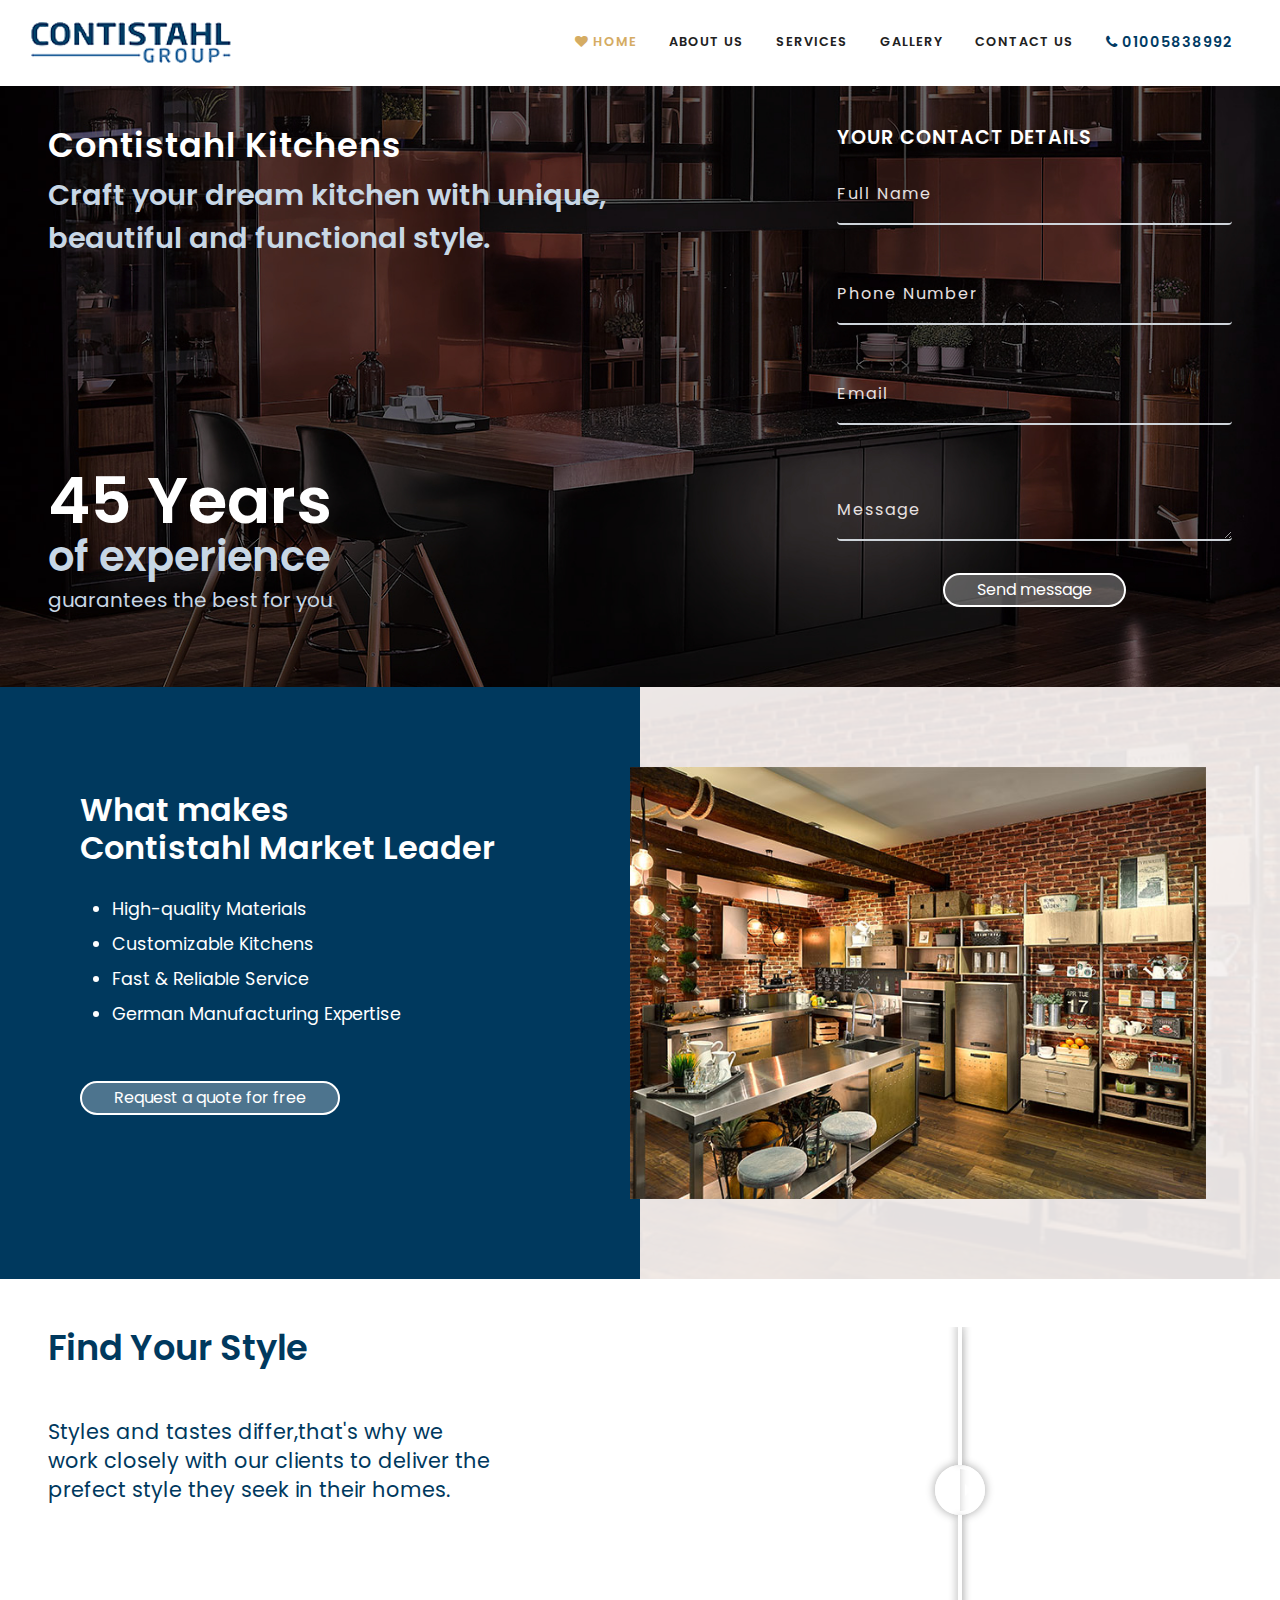
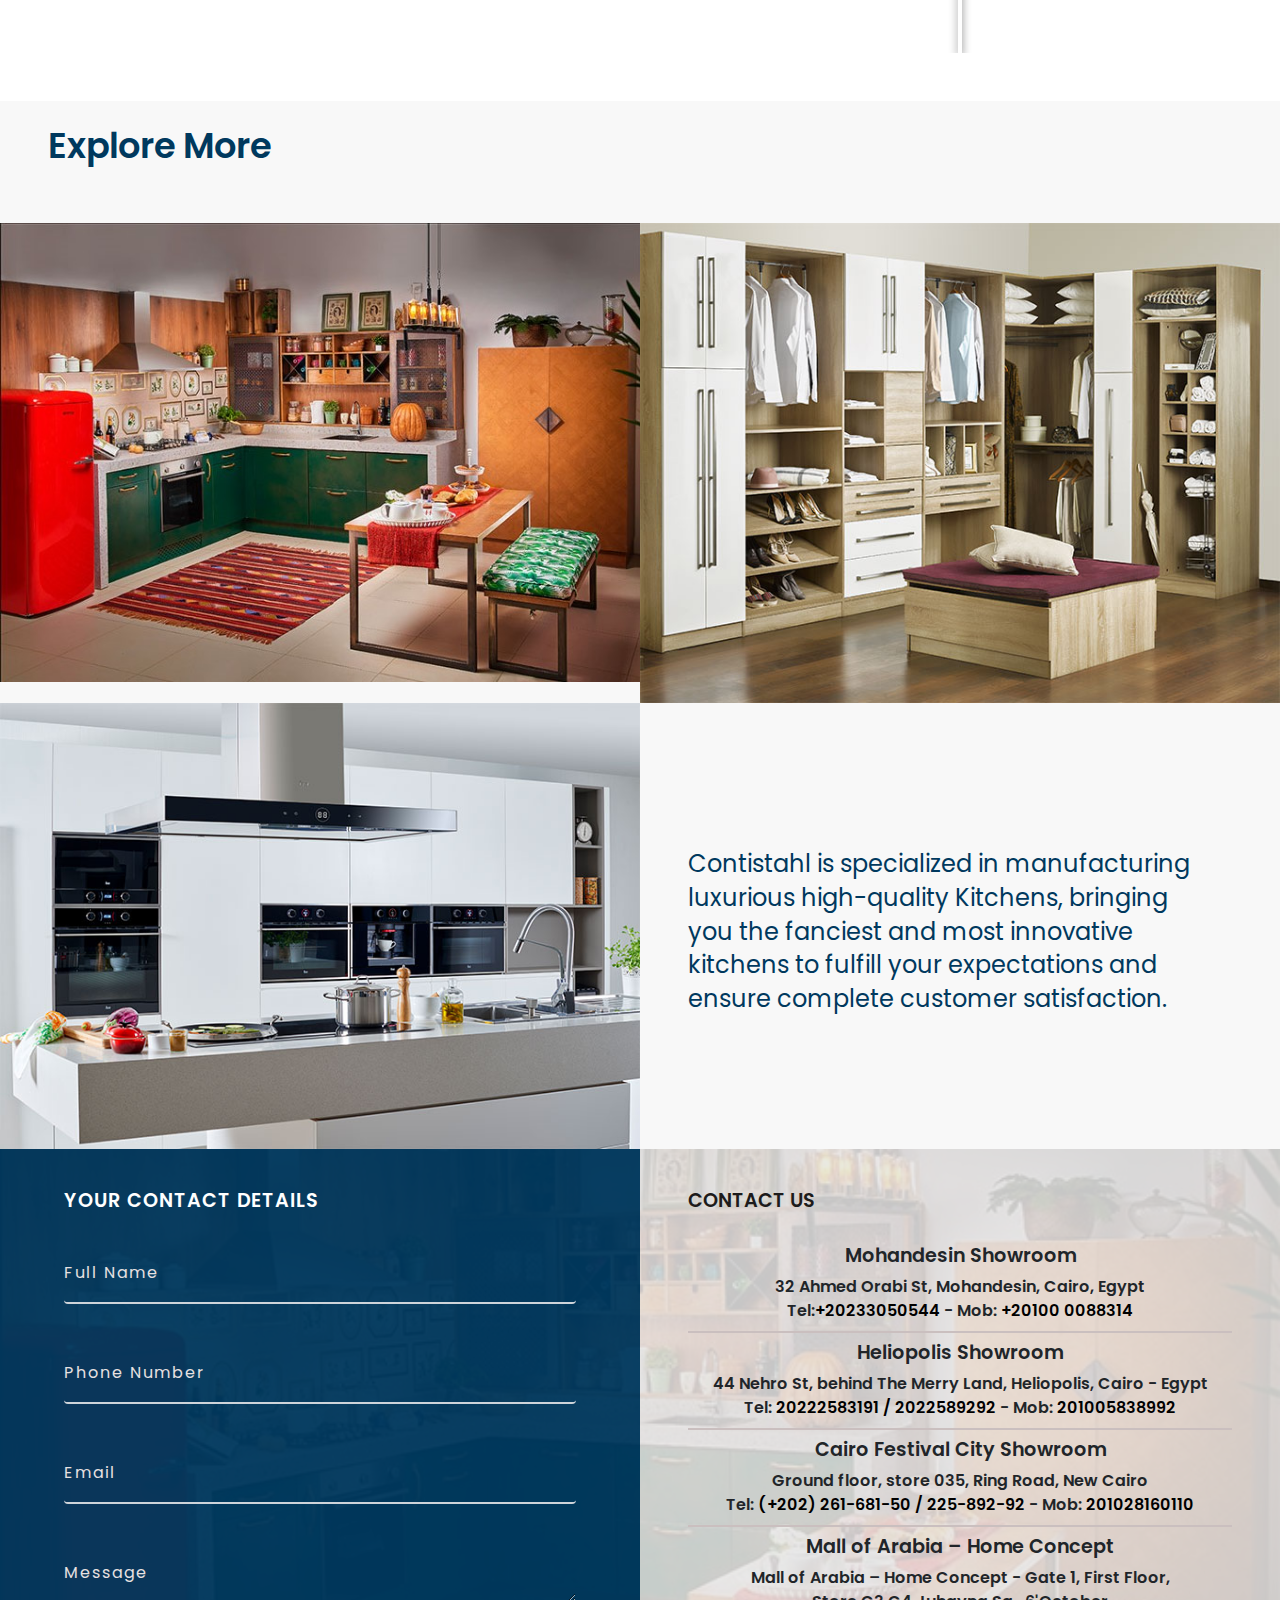
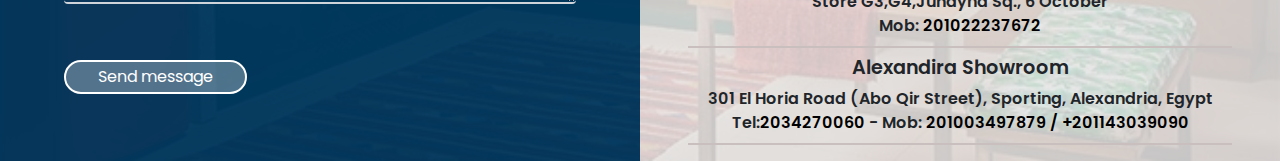
==== commit e2e56a93: "commit" ====
--- a/index.html
+++ b/index.html
@@ -14,7 +14,7 @@
 </head>
 <body>
     <!-- NAVBAR -->
-    <div class="nav-sec sticky-top">
+    <div class="nav-sec sticky-top" id="topNav">
         <div class="container-fluid">
     <nav class="navbar navbar-expand-lg navbar-light">
         <a class="navbar-brand" href="#"><img class="img-fluid" src="imgs/logo.png" alt=""></a>
@@ -50,11 +50,11 @@
       </div>
       </div>
       <!-- header -->
-      <section class="header-sec">
+      <section class="header-sec" id="headerSection">
         <div class="container-fluid p-4">
         <div class="row no-gutters mx-lg-4 pb-5">
           <div class="col-lg-8 col-md-6 header-col pt-3">
-            <div class="header-content d-flex align-content-between flex-wrap">
+            <div class="header-content d-flex align-content-between flex-wrap flex-column justify-content-between">
               <div class="header-up">
               <h1>Contistahl Kitchens</h1>
               <p class="sub-h">Craft your dream kitchen with unique, beautiful and functional style.</p>
@@ -66,7 +66,7 @@
               </div>
             </div>
           </div>
-          <div class="col-lg-4 col-md-6 hform-col pt-3">
+          <div class="col-lg-4 col-md-6 hform-col pt-3 d-none d-md-block d-lg-block" >
             <form id="contact-form" method="post" action="*.php" role="form" class="pb-lg-2">
                <div class="title mx-auto">
               <h3>YOUR CONTACT DETAILS</h3>
@@ -119,6 +119,55 @@
         </div>
       </section>
 
+      <section class="mob-form d-block d-md-none d-lg-none px-4 py-5">
+        <form id="contact-form" method="post" action="*.php" role="form" class="pb-lg-2">
+          <div class="title mx-auto">
+         <h3>YOUR CONTACT DETAILS</h3>
+       </div>  
+       <div class="controls mt-3">
+           <div class="row no-gutters">
+             <div class="col-12 f-inp">
+               <div class="form-group">
+                 <label for="form_name" class="label">Full Name</label>
+                 <input id="form_name" type="text" name="name" class="form-control" required="required"
+                   data-error="name is required.">
+             
+                 <div class="help-block with-errors"></div>
+               </div>
+             </div>
+             <div class="col-12 f-inp">
+               <div class="form-group">
+                 <label for="form_subject">Phone Number</label>
+                 <input id="form_subject" type="tel" name="subject" class="form-control">
+                 <div class="help-block with-errors"></div>
+               </div>
+             </div>
+             <div class="col-12 f-inp">
+               <div class="form-group">
+                 <label for="form_email">Email</label>
+                 <input id="form_email" type="email" name="email" class="form-control" required="required"
+                   data-error="Valid email is required.">
+                 <div class="help-block with-errors"></div>
+               </div>
+             </div>
+           </div>
+         </div>
+         <div class="clearfix"></div>
+         <div class="row no-gutters">
+           <div class="col-md-12 f-inp">
+             <div class="form-group mt-5">
+               <label for="form_message">Message</label>
+               <textarea id="form_message" name="message" class="form-control text-area" row no-gutterss="4"
+                 required="required" data-error="send a message."></textarea>
+               <div class="help-block with-errors"></div>
+             </div>
+           </div>
+           <div class="col-md-12 d-flex justify-content-center btn-div">
+             <input type="submit" class="btn btn-send" value="Send message">
+           </div>
+         </div>
+       </form>
+      </section>
       <!--whu-us-->
       <section class="why-us">
         <div class="row no-gutters">
@@ -216,7 +265,7 @@
       <section class="footer">
         <div class="row no-gutters">
           <div class="col-lg-6 col-md-6 form-col py-3">
-            <form id="contact-form" method="post" action="*.php" role="form" class="w-75 m-auto">
+            <form id="contact-form" method="post" action="*.php" role="form" class="">
               <div class="title">
                 <h3 class="my-4">YOUR CONTACT DETAILS</h3>
               </div>
@@ -275,8 +324,9 @@
                   <p class="address">
                     32 Ahmed Orabi St, Mohandesin, Cairo, Egypt
                   </p>
-                  <p class="room-tel"><a href="tel:+20233050544">Tel: (+202) 330-505-44</a></p>
-                  <p class="room-mob"><a href="tel:++201000088314">Mob: (+2010)0 008-831-4</a></p>
+                  <p class="room-tel">
+                    Tel:<a href="tel:+20233050544">+20233050544</a> - Mob: <a href="tel:++201000088314">+20100 0088314</a>
+                  </p>
                 </div>
                 
                 <div class="col-lg-12 room-details py-2">
@@ -284,31 +334,38 @@
                   <p class="address">
                     44 Nehro St, behind The Merry Land, Heliopolis, Cairo - Egypt
                   </p>
-                  <p class="room-tel"><a href="tel:+20233050544">Tel: (+202) 225-831-91 / 225-892-92</a></p>
-                  <p class="room-mob"><a href="tel:++201000088314">Mob: (+2010) 058-389-92</a></p>
-                </div>
+                  <p class="room-tel">
+                    Tel: <a href="tel:+20233050544">20222583191 / 2022589292</a> - Mob: <a href="tel:++201000088314">201005838992</a>
+                  </p>
+                   </div>
                 <div class="col-lg-12 room-details py-2">
                   <h4>Cairo Festival City Showroom</h4>
                   <p class="address">
                     Ground floor, store 035, Ring Road, New Cairo
                   </p>
-                  <p class="room-tel"><a href="tel:+20233050544">Tel: (+202) 261-681-50 / 225-892-92</a></p>
-                  <p class="room-mob"><a href="tel:++201000088314">Mob: (+2010) 281-601-10</a></p>
+                  <p class="room-tel">
+                    Tel: <a href="tel:+20233050544">(+202) 261-681-50 / 225-892-92</a> - Mob: <a href="tel:++201000088314">201028160110</a>
+                  </p>
+                  
                 </div>
                 <div class="col-lg-12 room-details py-2">
                   <h4>Mall of Arabia – Home Concept</h4>
                   <p class="address">
-                    Mall of Arabia – Home Concept - Gate 1, First Floor, Store G3,G4,Juhayna Sq., 6'October
-                  </p>
-                  <p class="room-mob"><a href="tel:++201000088314">Mob: (+2010)222-376-72</a></p>
+                    Mall of Arabia – Home Concept - Gate 1, First Floor, <br> Store G3,G4,Juhayna Sq., 6'October
+                  </p>
+                  <p class="room-tel">
+                    Mob: <a href="tel:++201000088314">201022237672</a>
+                  </p>
                 </div>
                 <div class="col-lg-12 room-details py-2">
                   <h4>Alexandira Showroom</h4>
                   <p class="address">
                     301 El Horia Road (Abo Qir Street), Sporting, Alexandria, Egypt
                   </p>
-                  <p class="room-tel"><a href="tel:+20233050544">Tel: (+203) 427-006-0</a></p>
-                  <p class="room-mob"><a href="tel:++201000088314">Mob: (+2010) 034-978-79 / (+2011) 430-390-90 </a></p>
+                  <p class="room-tel">
+                    Tel:<a href="tel:+20233050544">2034270060</a> - Mob: <a href="tel:++201000088314"> 201003497879 / +201143039090 </a>
+                  </p>
+            
                 </div>
               </div>
             </div>
--- a/css/style.css
+++ b/css/style.css
@@ -137,7 +137,13 @@
 .btn-send:hover {
     color:#fff;
 }
-
+.mob-form {
+    background-color: #1D1312;
+}
+.mob-form #contact-form {
+    width: 90%;
+    margin: auto;
+}
 /* -----------------------------whu-us----------------------- */
 .why-us {
     background-image: url(../imgs/Untitled-19.jpg);
@@ -317,7 +323,7 @@
     background-size: cover;
 }
 .footer a,.footer p,.footer h4{
-    font-size: 14px !important;
+    font-size: 16px !important;
   } 
 .form-col{
     background-color: #00385ef5;
@@ -327,7 +333,7 @@
 }
 
 .rooms-title h3 {
-    font-size: 1.2rem;
+    font-size: 1.2rem !important;
     font-weight: 600;
     color: #1d1b1b;
 }
@@ -335,21 +341,26 @@
    border-bottom: 2px solid #cabfbf ;
 }
 .room-details h4 {
-    font-size: 1.2rem;
-    font-weight: 600;
-    letter-spacing:1px ;
+    font-size: 1.2rem !important;
+    font-weight: 600;
+    letter-spacing:0px ;
+    margin-bottom:8px !important;
 }
 
 .room-details p{
     padding: 0rem !important;
     margin: 0rem !important;
+    font-weight: 600;
 }
 .room-details a {
     color: #000;
     font-size: 0.9rem;
     padding: 0rem;
 }
-
+.footer #contact-form {
+    width: 60%;
+    margin: auto;
+}
 
 /* ------------------responsivness--------------------- */
 @media (max-width:575.98px){
@@ -387,6 +398,50 @@
     .gallery img {
         width: 100% !important;
     }
+    .why-col {
+        padding: 4rem !important;
+    }
+    .why-col h3, .explore h3, .gallery h3 {
+        font-size: 2rem;
+    }
+    .why-col h3 {
+        margin-bottom: 1.5rem;
+    }
+    }
+    .why-ul li {
+        font-size: 1.1rem;
+    }
+    .why-us .cta-btn {
+        position:unset;
+    }
+    .whyimg-col {
+        display: flex;
+        justify-content: center;
+    }
+    .why-img {
+        width: 90%;
+        margin-left: 0px;
+    }
+    .contain {
+        margin-left:0px;
+    padding-right:0px;
+    }
+    .footer #contact-form {
+        width: 80%;
+    }
+    .room-details {
+        text-align: center;
+    }
+    .exp-col {
+        padding-bottom: 0px !important;
+    }
+    .gal-content {
+        margin-bottom: 3rem;
+    }
+    .gal-title {
+        text-align: left !important;
+        padding-left: 3rem !important;
+    }
 }
 @media (max-width:991.98px){
     form{
@@ -405,6 +460,24 @@
     }
     
 
+}
+@media (max-width:980px) and (min-width:767.98px){
+    .why-us h3 {
+        font-size: 1.75rem;
+    }
+    .why-ul li {
+        font-size: 1.1rem;
+    }
+    .why-col {
+        padding:3rem !important;
+    }
+    .why-img{
+        margin-left: -35px;
+    }
+    .contain {
+        margin-left: -85px;
+        padding-right: 0px;
+    }
 }
 @media (min-width:1200px){
  
@@ -423,13 +496,13 @@
 }
 @media (min-width:1399.9px){
    
-    .header-sec row {
+    /* .header-sec row {
        margin-top: 5rem !important;
-    }
+    } */
     
-    .f-inp{
+    /* .f-inp{
         margin: 30px 0px !important;
-    }
+    } */
     .gallery img {
         width: 100%;
     }
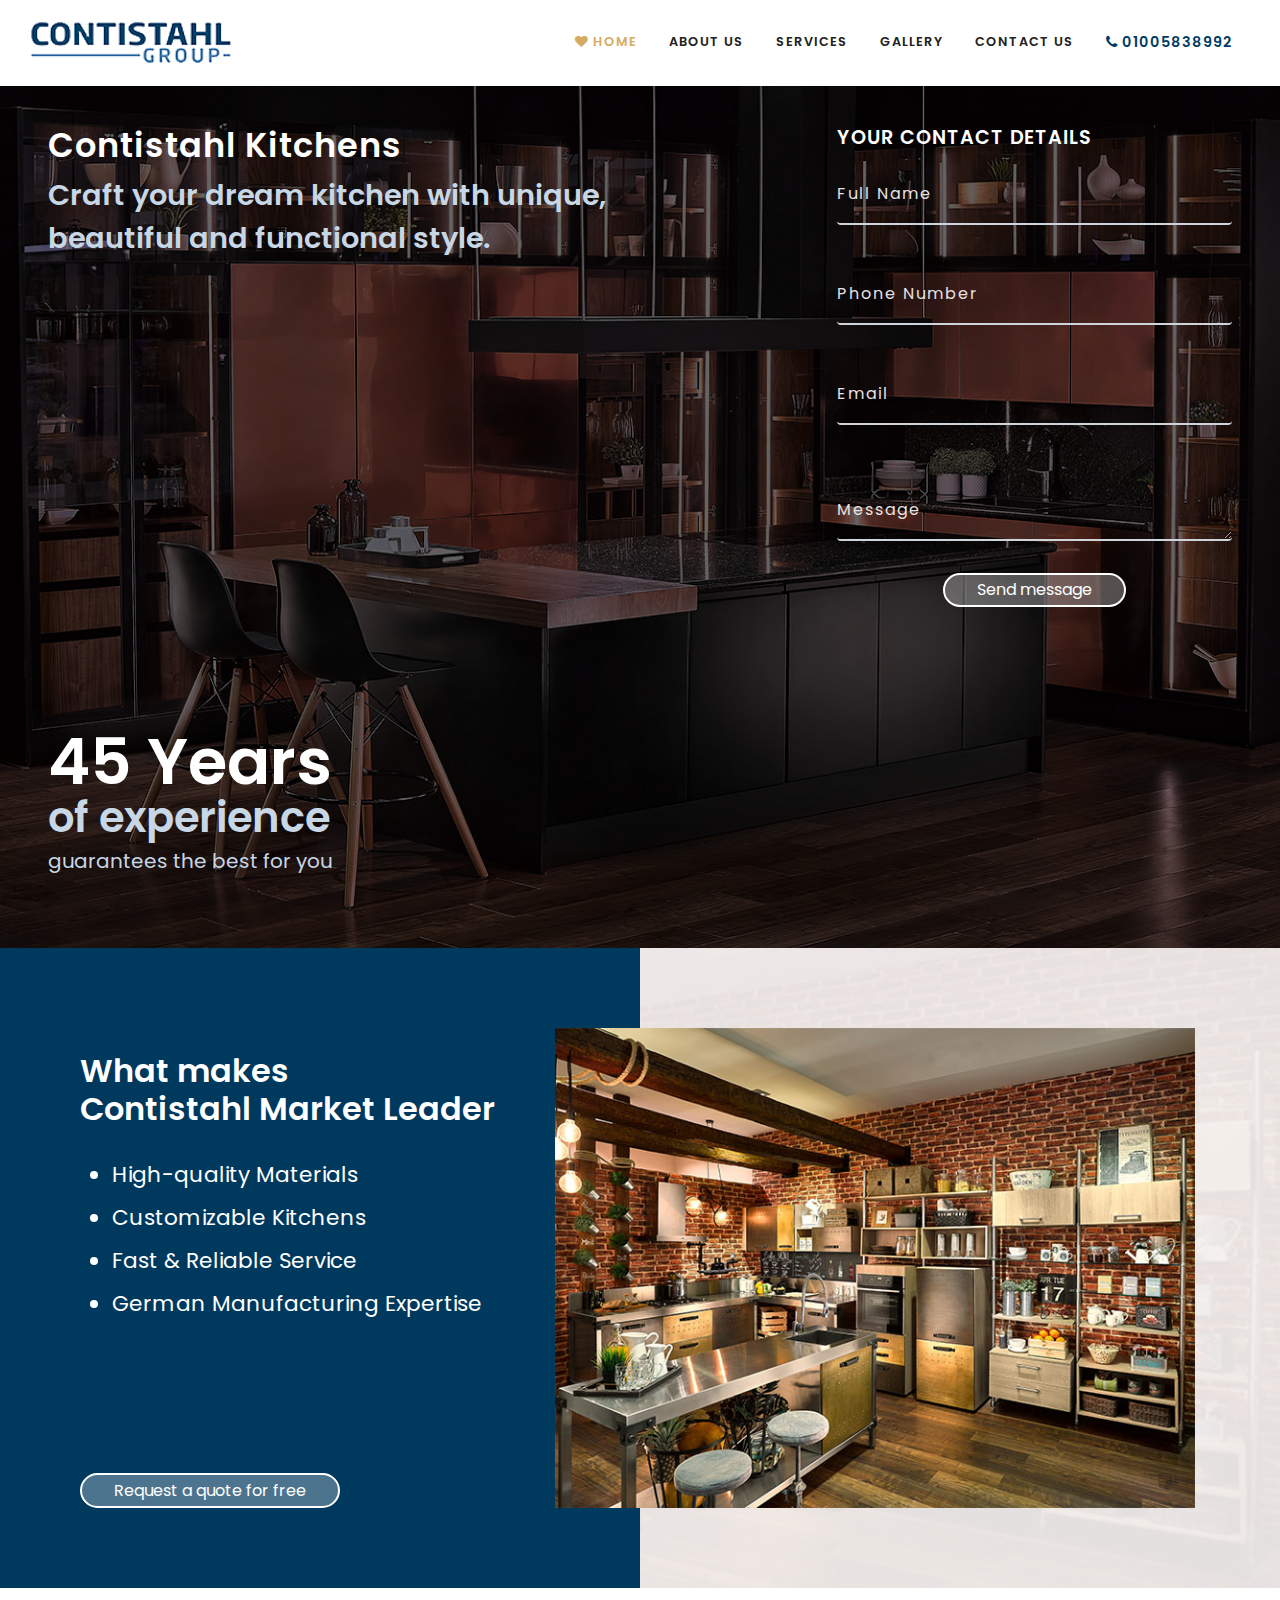
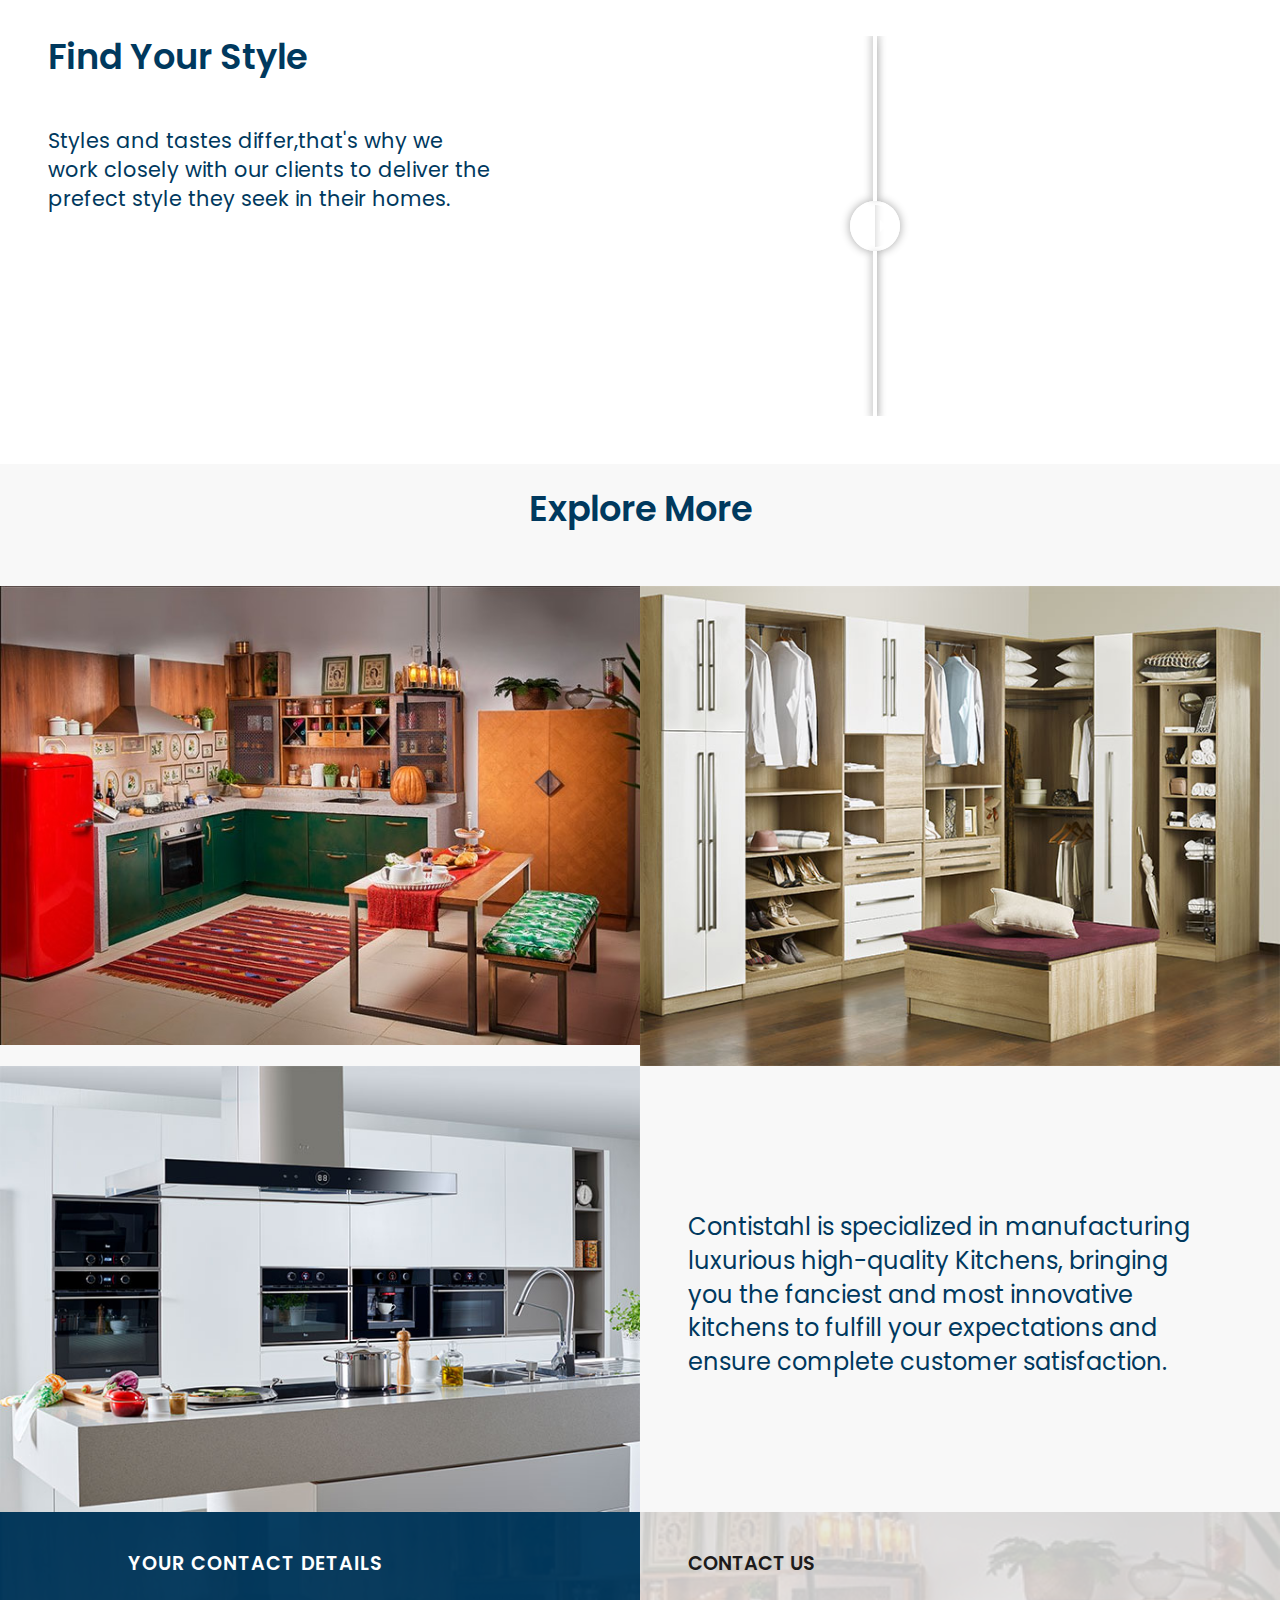
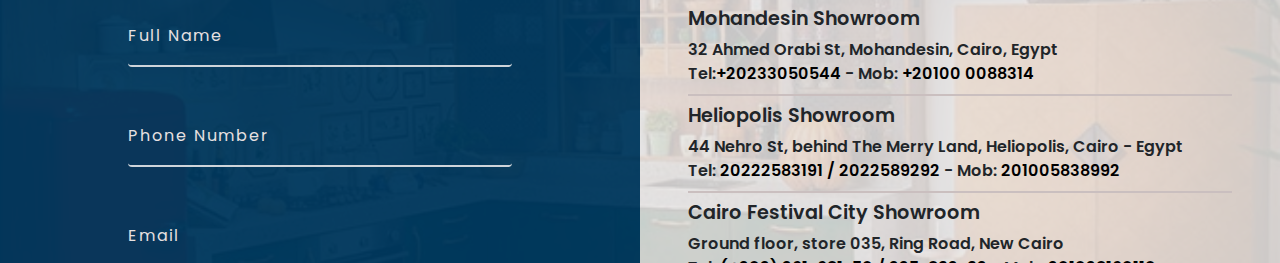
==== commit 9b16b4c7: "mobile" ====
--- a/index.html
+++ b/index.html
@@ -52,7 +52,7 @@
       <!-- header -->
       <section class="header-sec" id="headerSection">
         <div class="container-fluid p-4">
-        <div class="row no-gutters mx-lg-4 pb-5">
+        <div class="row no-gutters mx-lg-4 pb-5 head-row">
           <div class="col-lg-8 col-md-6 header-col pt-3">
             <div class="header-content d-flex align-content-between flex-wrap flex-column justify-content-between">
               <div class="header-up">
--- a/css/style.css
+++ b/css/style.css
@@ -199,8 +199,8 @@
 
 }
 .contain {
-    margin-left: -130px;
-    padding-right: 40px;
+    margin-left: -130px !important;
+     padding-right:40px !important;
 }
 #comparison {
     width: 100%;
@@ -338,6 +338,7 @@
     color: #1d1b1b;
 }
 .room-details {
+    text-align: left !important;
    border-bottom: 2px solid #cabfbf ;
 }
 .room-details h4 {
@@ -363,6 +364,137 @@
 }
 
 /* ------------------responsivness--------------------- */
+@media (min-width:1399.9px){
+   
+ 
+    .gallery img {
+        width: 100%;
+    }
+    .why-img {
+        width: 100%;
+    }
+   
+    .btn-div {
+        margin-top: 2rem;
+    }
+}
+@media (min-width:1200px){
+
+.why-col h3 {
+    font-size:2rem !important;
+}
+.gal-content {
+    padding: 5rem 1rem 0rem 3rem !important;
+}
+.gal-content p {
+    font-size: 1.5rem !important;
+}
+
+}
+@media (max-width:991.98px){
+    form{
+        margin: auto;
+    }
+
+    .why-ul, .exp-content{
+    padding: 0rem!important;
+    }
+
+    .gal-content {
+        padding:0.5rem 1rem 0rem 3rem !important;
+    }
+    .gal-content p {
+        font-size: 1.31rem !important;
+    }
+    .contain{
+    margin-left: -85px !important;
+     padding-right: 0px !important;
+}    
+}
+@media (max-width:980px) and (min-width:767.98px){
+    .why-us h3 {
+        font-size: 1.75rem;
+    }
+    .why-ul li {
+        font-size: 1.1rem;
+    }
+    .why-col {
+        padding:3rem !important;
+    }
+    .why-img{
+        margin-left: -35px;
+    }
+}
+@media (max-width:767.98px){
+    form{
+        margin: auto;
+    }
+    .head-row{
+        padding-bottom: 0rem !important;
+    }
+    .header-bottom{
+        margin-top: 4rem !important;
+    }
+    .header-sec .header-col {
+        padding-bottom: 0rem !important;
+    }
+    .hform-col {
+        padding-top: 0rem !important;
+    }
+    .footer .btn-send {
+        margin-bottom: 2rem !important;
+    }
+    .rooms-title {
+        text-align: center !important;
+    }
+    .gallery img {
+        width: 100% !important;
+    }
+    .why-col {
+        padding: 4rem !important;
+    }
+    .why-col h3, .explore h3, .gallery h3 {
+        font-size: 2rem;
+    }
+    .why-col h3 {
+        margin-bottom: 1.5rem;
+    }
+    
+    .why-ul li {
+        font-size: 1.1rem;
+    }
+    .why-us .cta-btn {
+        position:unset;
+    }
+    .whyimg-col {
+        display: flex;
+        justify-content: center;
+    }
+    .why-img {
+        width: 90%;
+        margin-left: 0px;
+    }
+    .contain{
+        margin-left: 0px !important;
+        padding-right: 0px !important;
+    }   
+    .footer #contact-form {
+        width: 80%;
+    }
+    .room-details {
+        text-align: center !important;
+    }
+    .exp-col {
+        padding-bottom: 0px !important;
+    }
+    .gal-content {
+        margin-bottom: 3rem;
+    }
+    .gal-title {
+        text-align: left !important;
+        padding-left: 3rem !important;
+    }
+}
 @media (max-width:575.98px){
     .gal-content {
         padding: 2rem 2rem 3rem 4rem !important;
@@ -379,138 +511,7 @@
 }
 
 }
-@media (max-width:767.98px){
-    form{
-        margin: auto;
-    }
-    .header-sec .header-col {
-        padding-bottom: 0rem !important;
-    }
-    .hform-col {
-        padding-top: 0rem !important;
-    }
-    .footer .btn-send {
-        margin-bottom: 2rem !important;
-    }
-    .rooms-title {
-        text-align: center !important;
-    }
-    .gallery img {
-        width: 100% !important;
-    }
-    .why-col {
-        padding: 4rem !important;
-    }
-    .why-col h3, .explore h3, .gallery h3 {
-        font-size: 2rem;
-    }
-    .why-col h3 {
-        margin-bottom: 1.5rem;
-    }
-    }
-    .why-ul li {
-        font-size: 1.1rem;
-    }
-    .why-us .cta-btn {
-        position:unset;
-    }
-    .whyimg-col {
-        display: flex;
-        justify-content: center;
-    }
-    .why-img {
-        width: 90%;
-        margin-left: 0px;
-    }
-    .contain {
-        margin-left:0px;
-    padding-right:0px;
-    }
-    .footer #contact-form {
-        width: 80%;
-    }
-    .room-details {
-        text-align: center;
-    }
-    .exp-col {
-        padding-bottom: 0px !important;
-    }
-    .gal-content {
-        margin-bottom: 3rem;
-    }
-    .gal-title {
-        text-align: left !important;
-        padding-left: 3rem !important;
-    }
-}
-@media (max-width:991.98px){
-    form{
-        margin: auto;
-    }
-
-    .why-ul, .exp-content{
-    padding: 0rem!important;
-    }
-
-    .gal-content {
-        padding:0.5rem 1rem 0rem 3rem !important;
-    }
-    .gal-content p {
-        font-size: 1.31rem !important;
-    }
-    
-
-}
-@media (max-width:980px) and (min-width:767.98px){
-    .why-us h3 {
-        font-size: 1.75rem;
-    }
-    .why-ul li {
-        font-size: 1.1rem;
-    }
-    .why-col {
-        padding:3rem !important;
-    }
-    .why-img{
-        margin-left: -35px;
-    }
-    .contain {
-        margin-left: -85px;
-        padding-right: 0px;
-    }
-}
-@media (min-width:1200px){
- 
-.why-img {
-    margin-left: -85px;
-}
-.why-col h3 {
-    font-size:2rem !important;
-}
-.gal-content {
-    padding: 5rem 1rem 0rem 3rem !important;
-}
-.gal-content p {
-    font-size: 1.5rem !important;
-}
-}
-@media (min-width:1399.9px){
-   
-    /* .header-sec row {
-       margin-top: 5rem !important;
-    } */
-    
-    /* .f-inp{
-        margin: 30px 0px !important;
-    } */
-    .gallery img {
-        width: 100%;
-    }
-    .why-img {
-        width: 100%;
-    }
-   
-    .btn-div {
-        margin-top: 2rem;
-    }
-}+
+
+
+
